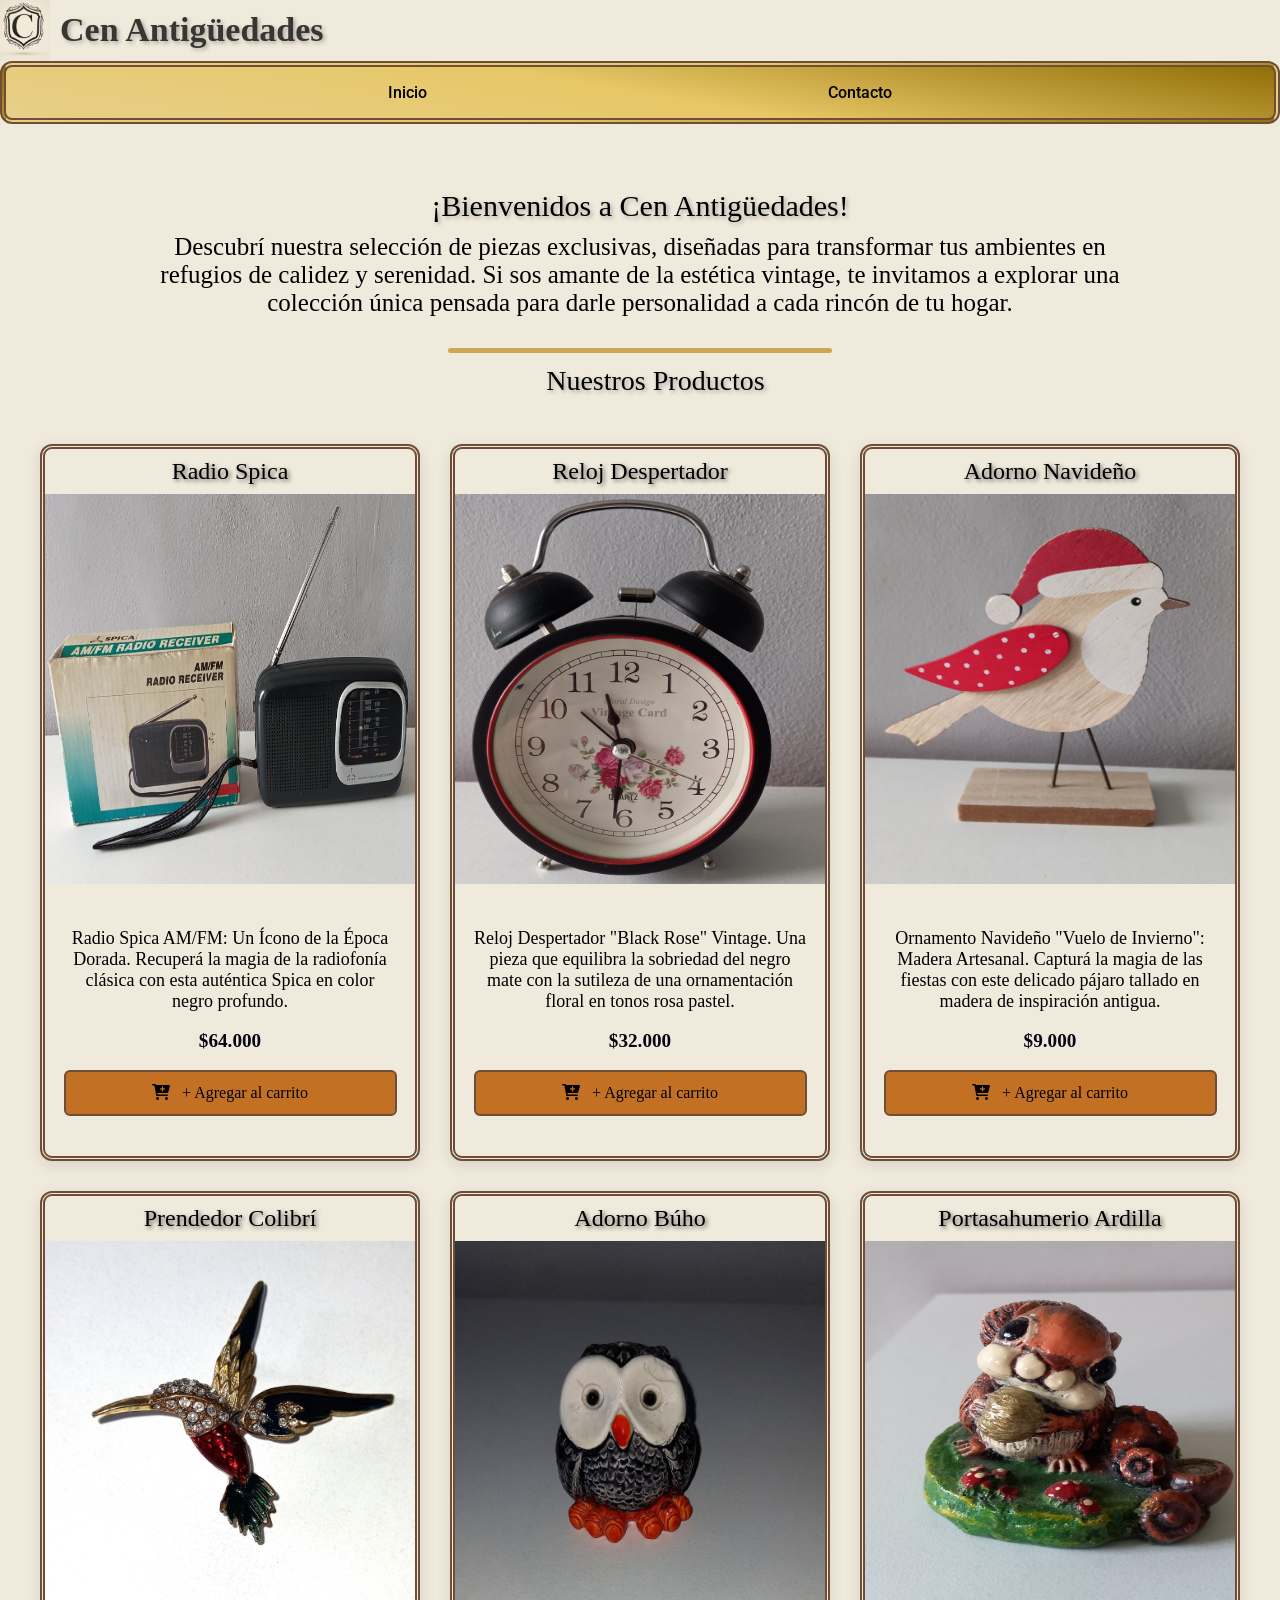
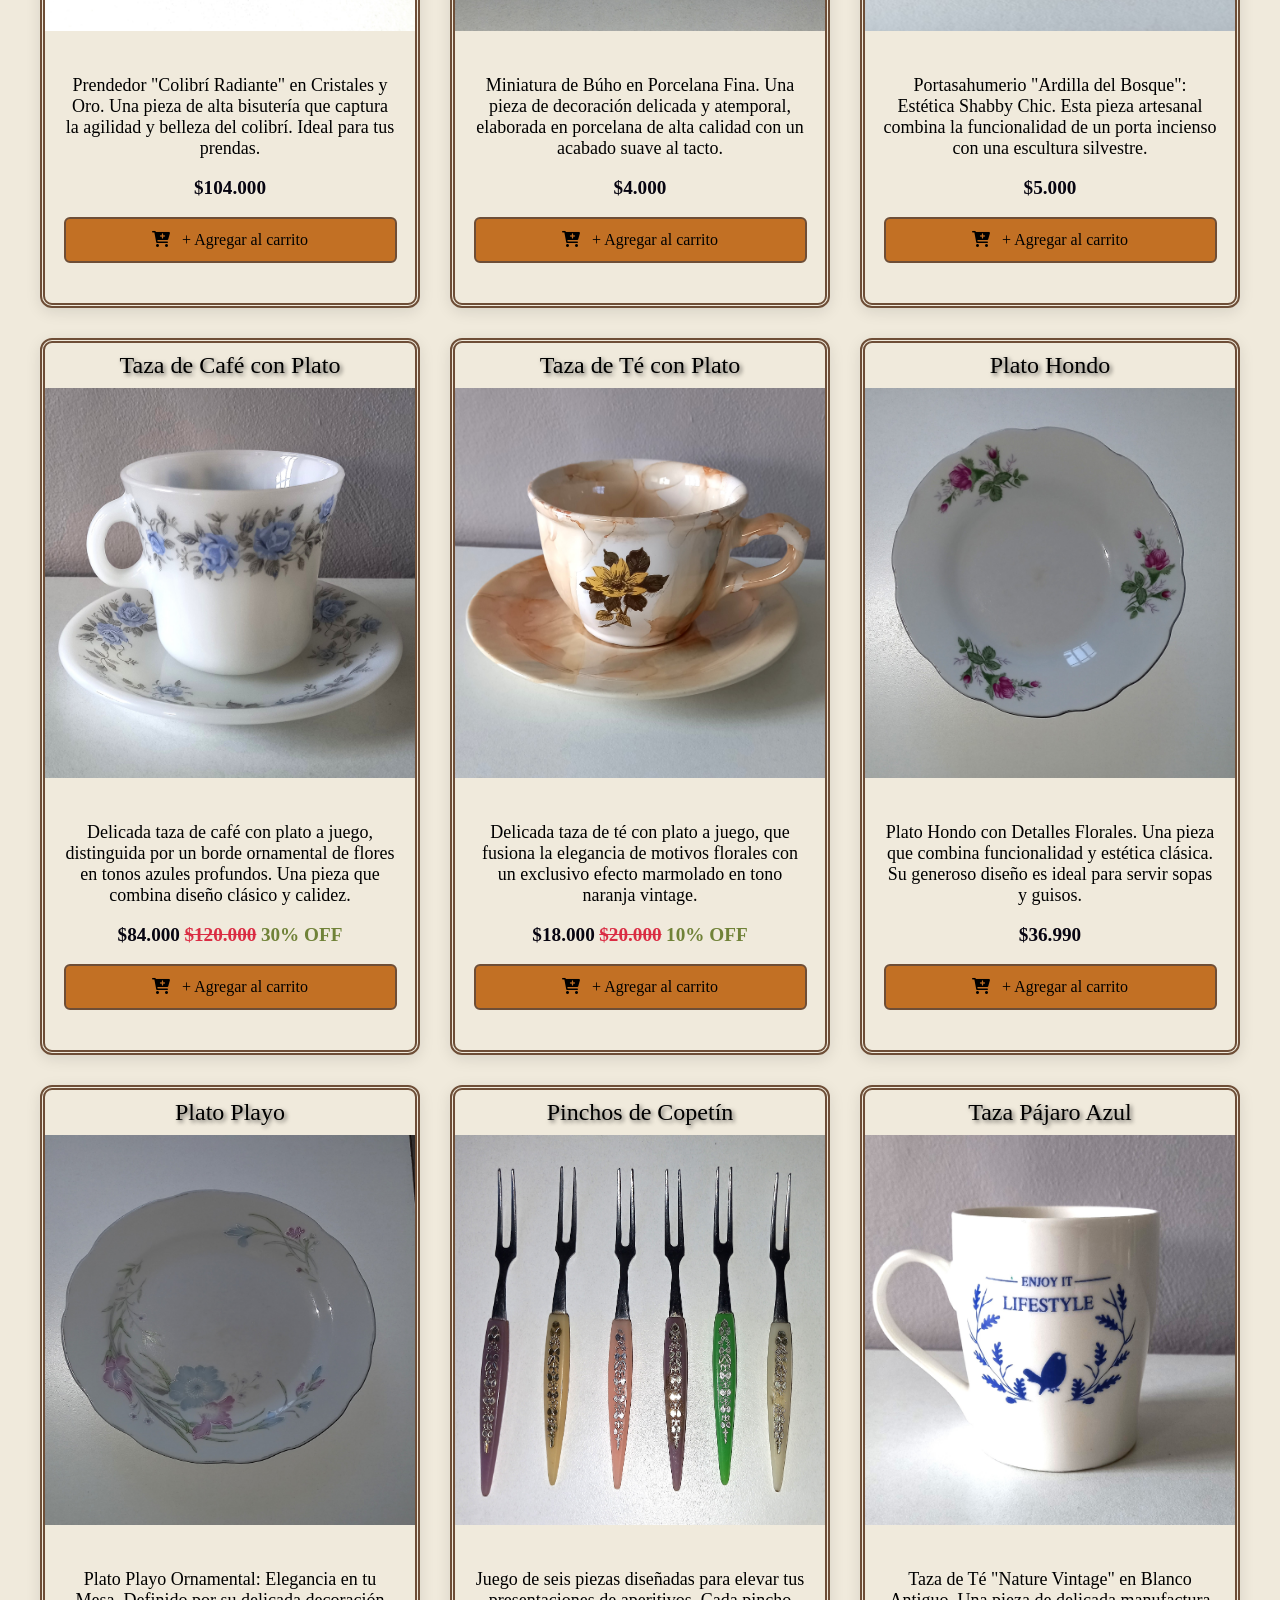
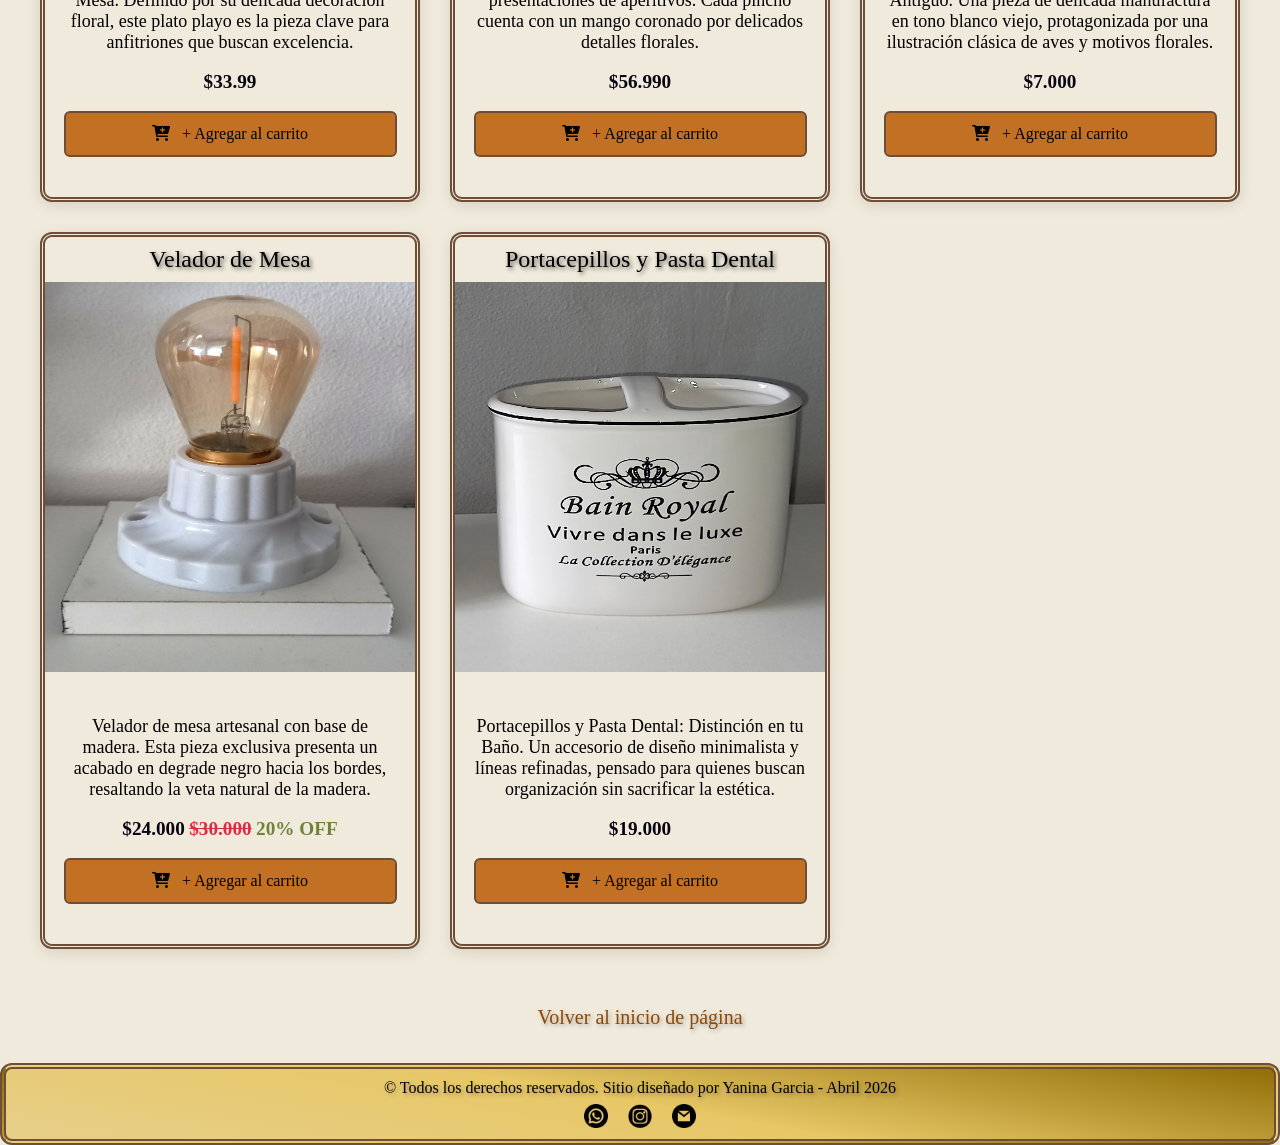
==== index.html @ ce50f2f6 "cambio en path de img de logo" ====
<!doctype html>
<html lang="en">
  <head>
    <meta charset="UTF-8" />
    <meta name="viewport" content="width=device-width, initial-scale=1.0" />
    <link rel="stylesheet" href="/css/styles.css" />
    <link rel="shortcut icon" href="/img/logo.jpg" type="image/x-icon" />
    <link
      href="https://fonts.googleapis.com/css2?family=Playfair+Display:wght@700&family=Roboto:wght@400;500&display=swap"
      rel="stylesheet"
    />
    <link
      rel="stylesheet"
      href="https://cdnjs.cloudflare.com/ajax/libs/font-awesome/6.0.0/css/all.min.css"
    />
    <title>Cen Antigüedades</title>
  </head>
  <body>
    <header>
      <div class="logo-titulo">
        <img src="img/logo.jpg" alt="logo" class="logo" /> 
       <!-- Animación
         <video autoplay loop muted width="70" height="70">
            <source src="/img/logo_animado.mp4" type="video/mp4" >
              Tu navegador no soporta la reproducción de video.
        </video> -->      
        <h1>Cen Antigüedades</h1>
      </div>
      <nav class="navbar">
        <ul class="nav-list">
          <li><a href="/index.html" id="inicio">Inicio</a></li>       
          <li><a href="/pages/contacto.html">Contacto</a></li>
          
        </ul>
      </nav>
    </header>

    <main>
      <section class="bienvenida">
        <p>
          <p class="bienvenida-titulo">¡Bienvenidos a Cen Antigüedades!</p>
          Descubrí nuestra selección de piezas exclusivas, diseñadas para
          transformar tus ambientes en refugios de calidez y serenidad. Si sos
          amante de la estética vintage, te invitamos a explorar una colección
          única pensada para darle personalidad a cada rincón de tu hogar.
        </p>
      </section>
      <hr class="mi-raya">
      <h2 class="productos-titulo">Nuestros Productos</h2>
      
       <section class="productos">
        <article class="producto-tarjeta">
          <h2>Radio Spica</h2>
          <img src="/img/radio.jpg" alt="imagen de radio" />
          <div class="producto-descripcion">
            Radio Spica AM/FM: Un Ícono de la Época Dorada. Recuperá la magia de
            la radiofonía clásica con esta auténtica Spica en color negro
            profundo.<br />
            <p class="precio">$64.000</p>
            <button class="boton">
              <i class="fas fa-cart-plus"></i> + Agregar al carrito
            </button>
          </div>
        </article>
        <article class="producto-tarjeta">
          <h2>Reloj Despertador</h2>
          <img src="/img/reloj.jpg" alt="imagen de reloj" />
          <div class="producto-descripcion">
            Reloj Despertador "Black Rose" Vintage. Una pieza que equilibra la
            sobriedad del negro mate con la sutileza de una ornamentación floral
            en tonos rosa pastel. <br />
            <p class="precio">$32.000</p>
            <button class="boton">
              <i class="fas fa-cart-plus"></i> + Agregar al carrito
            </button>
          </div>
        </article>
        <article class="producto-tarjeta">
          <h2>Adorno Navideño</h2>
          <img src="/img/pajaro_nav.jpg" alt="imagen de pajaro navidad" />
          <div class="producto-descripcion">
            Ornamento Navideño "Vuelo de Invierno": Madera Artesanal. Capturá la
            magia de las fiestas con este delicado pájaro tallado en madera de
            inspiración antigua. <br />
            <p class="precio">$9.000</p>
            <button class="boton">
              <i class="fas fa-cart-plus"></i> + Agregar al carrito
            </button>
          </div>
        </article>

        <article class="producto-tarjeta">
          <h2>Prendedor Colibrí</h2>
          <img src="/img/colibri.jpg" alt="imagen de colibri" />
          <div class="producto-descripcion">
            Prendedor "Colibrí Radiante" en Cristales y Oro. Una pieza de alta
            bisutería que captura la agilidad y belleza del colibrí. Ideal para
            tus prendas.
            <br />
            <p class="precio">$104.000</p>
            <button class="boton">
              <i class="fas fa-cart-plus"></i> + Agregar al carrito
            </button>
          </div>
        </article>

        <article class="producto-tarjeta">
          <h2>Adorno Búho</h2>
          <img src="/img/buho.jpg" alt="imagen de buho" />
          <div class="producto-descripcion">
            Miniatura de Búho en Porcelana Fina. Una pieza de decoración
            delicada y atemporal, elaborada en porcelana de alta calidad con un
            acabado suave al tacto. <br />
            <p class="precio">$4.000</p>
            <button class="boton">
              <i class="fas fa-cart-plus"></i> + Agregar al carrito
            </button>
          </div>
        </article>

        <article class="producto-tarjeta">
          <h2>Portasahumerio Ardilla</h2>
          <img src="/img/ardilla.jpg" alt="imagen de ardilla" />
          <div class="producto-descripcion">
            Portasahumerio "Ardilla del Bosque": Estética Shabby Chic. Esta
            pieza artesanal combina la funcionalidad de un porta incienso con
            una escultura silvestre. <br />
            <p class="precio">$5.000</p>
            <button class="boton">
              <i class="fas fa-cart-plus"></i> + Agregar al carrito
            </button>
          </div>
        </article>

        <article class="producto-tarjeta">
          <h2>Taza de Café con Plato</h2>
          <img
            src="/img/taza_flores_azul.jpg"
            alt="imagen de taza flores azules"
          />
          <div class="producto-descripcion">
            Delicada taza de café con plato a juego, distinguida por un borde
            ornamental de flores en tonos azules profundos. Una pieza que
            combina diseño clásico y calidez.<br />
            <p class="precio">$84.000</p>
            <p class="precio precio-anterior">$120.000</p>
            <p class="precio precio-final">30% OFF</p>
            <button class="boton">
              <i class="fas fa-cart-plus"></i> + Agregar al carrito
            </button>
          </div>
        </article>
        <article class="producto-tarjeta">
          <h2>Taza de Té con Plato</h2>
          <img src="/img/taza_naranja.jpg" alt="imagen de taza marmolada" />
          <div class="producto-descripcion">
            Delicada taza de té con plato a juego, que fusiona la elegancia de
            motivos florales con un exclusivo efecto marmolado en tono naranja
            vintage. <br />
            <p class="precio">$18.000</p>
            <p class="precio precio-anterior">$20.000</p>
            <p class="precio precio-final">10% OFF</p>

            <button class="boton">
              <i class="fas fa-cart-plus"></i> + Agregar al carrito
            </button>
          </div>
        </article>
        <article class="producto-tarjeta">
          <h2>Plato Hondo</h2>
          <img src="/img/platohondo.jpg" alt="imagen de plato hondo" />
          <div class="producto-descripcion">
            Plato Hondo con Detalles Florales. Una pieza que combina
            funcionalidad y estética clásica. Su generoso diseño es ideal para
            servir sopas y guisos.<br />
            <p class="precio">$36.990</p>

            <button class="boton">
              <i class="fas fa-cart-plus"></i> + Agregar al carrito
            </button>
          </div>
        </article>
        <article class="producto-tarjeta">
          <h2>Plato Playo</h2>
          <img src="/img/platoplayo.jpg" alt="imagen de plato playo" />
          <div class="producto-descripcion">
            Plato Playo Ornamental: Elegancia en tu Mesa. Definido por su
            delicada decoración floral, este plato playo es la pieza clave para
            anfitriones que buscan excelencia. <br />
            <p class="precio">$33.99</p>

            <button class="boton">
              <i class="fas fa-cart-plus"></i> + Agregar al carrito
            </button>
          </div>
        </article>
        <article class="producto-tarjeta">
          <h2>Pinchos de Copetín</h2>
          <img src="/img/pinches.jpg" alt="imagen de pinchos" />
          <div class="producto-descripcion">
            Juego de seis piezas diseñadas para elevar tus presentaciones de
            aperitivos. Cada pincho cuenta con un mango coronado por delicados
            detalles florales.<br />
            <p class="precio">$56.990</p>
            <button class="boton">
              <i class="fas fa-cart-plus"></i> + Agregar al carrito
            </button>
          </div>
        </article>
        <article class="producto-tarjeta">
          <h2>Taza Pájaro Azul</h2>
          <img
            src="/img/taza_pajaro_azul.jpg"
            alt="imagen de taza pajaro azul"
          />
          <div class="producto-descripcion">
            Taza de Té "Nature Vintage" en Blanco Antiguo. Una pieza de delicada
            manufactura en tono blanco viejo, protagonizada por una ilustración
            clásica de aves y motivos florales.<br />
            <p class="precio">$7.000</p>
            <button class="boton">
              <i class="fas fa-cart-plus"></i> + Agregar al carrito
            </button>
          </div>
        </article>
        <article class="producto-tarjeta">
          <h2>Velador de Mesa</h2>
          <img src="/img/velador.jpg" alt="imagen de velador" />
          <div class="producto-descripcion">
            Velador de mesa artesanal con base de madera. Esta pieza exclusiva
            presenta un acabado en degrade negro hacia los bordes, resaltando la
            veta natural de la madera. <br />
            <p class="precio">$24.000</p>
            <p class="precio precio-anterior">$30.000</p>
            <p class="precio precio-final">20% OFF</p>

            <button class="boton">
              <i class="fas fa-cart-plus"></i> + Agregar al carrito
            </button>
          </div>
        </article>
        <article class="producto-tarjeta">
          <h2>Portacepillos y Pasta Dental</h2>
          <img
            src="/img/porta_cepillo.jpg"
            alt="imagen de portacepillo"
            class="producto-img"
          />
          <div class="producto-descripcion">
            Portacepillos y Pasta Dental: Distinción en tu Baño. Un accesorio de
            diseño minimalista y líneas refinadas, pensado para quienes buscan
            organización sin sacrificar la estética.<br />
            <p class="precio">$19.000</p>
            <button class="boton">
              <i class="fas fa-cart-plus"></i> + Agregar al carrito
            </button>
          </div>
        </article>
      </section>
      <a href="#inicio" class="ver-todos"><br />Volver al inicio de página</a>             
    </main>

      <footer>
      <p> © Todos los derechos reservados. Sitio diseñado por Yanina Garcia - Abril 2026</p>
      <nav>
        <ul class="footer-list">
          <li>
            <a href="https://wa.me/5491165889626?text=Hola,%20quisiera%20mas%20informacion" target="_blank">
              <img src="/img/whatsapp.png" alt="Imagen WhatsApp" >
            </a>
          </li>        
          <li>
            <a href="https://www.instagram.com/cen_antiguedades" target="_blank">
              <img src="/img/instagram.png" alt="Imagen Instagram">
            </a>
          </li> 
            <li>
            <a href="/pages/contacto.html" target="_blank">
              <img src="/img/mail.png" alt="Imagen de contacto">
            </a>
          </li> 
        </ul>
      </nav>
    </footer>

  </body>
</html>
---- css/styles.css ----
* {
    margin: 0;
    padding: 0;
    box-sizing: border box;
    font-family: 'Times New Roman', Times, serif
}

footer {
    color: black;
    /*background-color: #c7989b;*/
    /*background: linear-gradient(10deg, #c7989b, #ca9093, #cf7c82);*/
    background: linear-gradient(10deg, #e7cf8a, #e7c766, #916e07);
    text-align: center;
    font-family: monospace;
    border: 6px double #6e4e37;
    text-shadow: 2px 2px 4px rgba(0, 0, 0, 0.3);
    border-radius: 12px;
    padding-top: 10px;
}

.footer-list {
    display: flex;
    /* Activamos Flexbox */
    justify-content: center;
    /* Distribución centrica */
    gap: 20px;
    /* Define espacio exacto entre los iconos del pie [3, 8] */
    list-style: none;
    padding: 7px;

}

.footer-list img {
    width: 1.5rem;
}

.footer-list a {
    color: black;
    text-decoration: none;
    font-family: monospace;
}

/* ------------------ Botones --------------------------------- */

.boton {
    background-color: #c27024;
    color: black;
    /* Añade espacio entre el texto y el borde del botón Vertical | Horizontal */
    padding: 12px 20px;
    border: 2px solid #6e4e37;
    border-radius: 6px;
    cursor: pointer;
    font-size: 1rem;
    transition: background 0.3s;
    width: 100%;
    position: relative;

}

.boton:hover {
    background-color: #c08a27;
}

.boton i {
    margin-right: 8px;
}


/* ------------------ Barra de navegacion --------------------------------- */

.navbar {
    background: linear-gradient(10deg, #e7cf8a, #e7c766, #916e07);
    padding: 1rem 0;
    border: 6px double #6e4e37;
    border-radius: 12px;
}

/*contenedor*/
.nav-list {
    display: flex;
    /* Activamos Flexbox */
    justify-content: space-evenly;
    /* Distribución equitativa */
    list-style: none;
    margin: 0;
    padding: 0;

}

/*items*/
.nav-list a {
    text-decoration: none;
    color: black;
    font-family: 'Roboto', sans-serif;
    filter: sepia(0.3);
    font-weight: 500;
    padding: 10px 20px;
    transition: color 0.3s;
}

.nav-list a:hover {
    color: #0b6cdb;
}

.logo-titulo {
    display: flex;
    align-items: center;
    gap: 10px;
    /* Espacio de separación entre el logo y el texto */
    text-decoration: none;
    font-size: 17px;
    color: #333;
    text-shadow: 2px 2px 4px rgba(0, 0, 0, 0.3);
    filter: sepia(0.3);
}

.logo {
    width: 50px;
    height: auto;
}

/* ------------------  Pagina Index --------------------------------- */


/* Titulo del parrafo de bienvenida*/
.bienvenida-titulo {
    text-align: center;
    font-size: 30px;
    text-shadow: 2px 2px 4px rgba(0, 0, 0, 0.3);
    padding-bottom: 10px;
    padding-top: 0%;
}

/* Parrafo de bienvenida*/
.bienvenida {
    width: 84%;
    max-width: 990px;
    margin: 30px auto;
    padding: 1px;
    /*padding-top: 1%;*/
    border-radius: 8px;
    text-align: center;
    font-size: 25px;
    font-weight: lighter;
    /*  border: 6px ridge #c99526;^*/

}

body {
    background-color: #f0eadc;
}

main {
    padding-bottom: 34px;
    padding-top: 34px;
    text-align: center;
}

.precio {
    display: inline-flex;
    padding: 18px 0px;
    align-items: center;
    font-size: 1.2rem;
    font-weight: bold;
    color: #070511;
}

.precio-anterior {
    text-decoration: line-through;
    color: #DA2C43;
    padding: 0px 0px;

}

.precio-final {
    color: #708238;
    padding: 0px 0px;
}

.ver-todos {
    color: #8f4704;
    font-size: 20px;
    text-decoration: none;
    font-family: 'Times New Roman', Times, serif;
    text-shadow: 2px 2px 4px rgba(0, 0, 0, 0.3);
}

.ver-todos:hover {
    color: #333;
}

/* ------------------ Pagina Productos --------------------------------- */


.mi-raya {
    border: 0;
    height: 5px;
    /* background-image: linear-gradient(to top, #978242, #f0d176, #916e07);*/
    background-color: #cf9b39;
    width: 30%;
    margin: auto;
    border-radius: 12px;
    filter: sepia(0.3);
}

h2 {
    text-shadow: 2px 2px 4px rgba(0, 0, 0, 0.6);
    font-weight: lighter;
    padding: 9px 9px;
    text-align: center;
}

.productos-titulo {
    text-align: center;
    font-size: 28px;
    color: black;
    text-shadow: 2px 2px 4px rgba(0, 0, 0, 0.3);
    font-weight: lighter;
    padding-bottom: 1%;
    padding-top: 1%;
    padding-left: 40px;
}

/*flexbox-contenedor*/
.productos {
    display: grid;
    grid-template-columns: repeat(auto-fit, minmax(280px, 1fr));
    gap: 30px;
    max-width: 1200px;
    margin: 0 auto;
    border-radius: 12px;
    padding-bottom: 34px;
    padding-top: 34px;

}

/*items*/
.producto-tarjeta {
    border-radius: 12px;
    overflow: hidden;
    box-shadow: 0 4px 15px rgba(0, 0, 0, 0.1);
    transition: transform 0.3s ease;
    border: 5px double #6e4e37;


}

.producto-descripcion {
    padding: 40px 5%;
    font-size: large;
    text-align: center;

}

.producto-tarjeta:hover {
    transform: translateY(-24px);
}

.producto-tarjeta img {
    width: 100%;
    height: 390px;
    background-size: cover;
    background-position: center;
    background-repeat: no-repeat;

}

/* ------------------ Pagina Contacto --------------------------------- */

.formulario {
    /* Ocupa casi todo el ancho */
    width: 90%;
    max-width: 900px;
    /* Se aplica al margen superior e inferior (arriba y abajo).
    auto: Se aplica al margen izquierdo y derecho en forma equitativa*/
    margin: 50px auto;
    padding: 20px;
    /* background-image: url(/img/papiro.jpg);*/
    background-image:
        linear-gradient(rgba(255, 255, 255, 0.5), rgba(255, 255, 255, 0.5)),
        url('/img/papiro.jpg');
    background-repeat: repeat;
    border-radius: 8px;
    border: 5px double #6e4e37;
    font-size: 18px;
    font-weight: bold;
    text-align: left;

}

input[type=text],
select,
textarea {
    width: 100%;
    padding: 12px;
    border: 1px solid #ccc;
    border-radius: 4px;
    box-sizing: border-box;
    margin-top: 6px;
    margin-bottom: 16px;
    resize: vertical;
    font-family: 'Roboto', sans-serif;
}

input[type=submit] {
    background-color: #d8ab18;
    padding: 12px 20px;
    border: none;
    border-radius: 4px;
    cursor: pointer;
    font-family: 'Roboto', sans-serif;
}

input[type=email] {
    width: 100%;
    padding: 12px;
    border: 1px solid #ccc;
    border-radius: 4px;
    box-sizing: border-box;
    margin-top: 6px;
    margin-bottom: 16px;
    resize: vertical;
    font-family: 'Roboto', sans-serif;
}


.enviar {
    width: 20%;
    border: 3px solid #6e4e37;
    text-align: center;
    font-weight: bold;
    display: block;
    /*alineado a la izquierda*/
    margin-right: auto;
}

.contacto {
    margin-top: 5px;
    /* Separa el título del borde superior */
    margin-bottom: 5px;
    /* Separa el título del texto de abajo */
    margin-left: 26px;
    font-family: 'Times New Roman', Times, serif;
    text-align: center;
}

/* ------------------ Media Queries --------------------------------- */
@media (max-width:600px) {

    header,
    footer {
        flex-direction: column;
    }
}
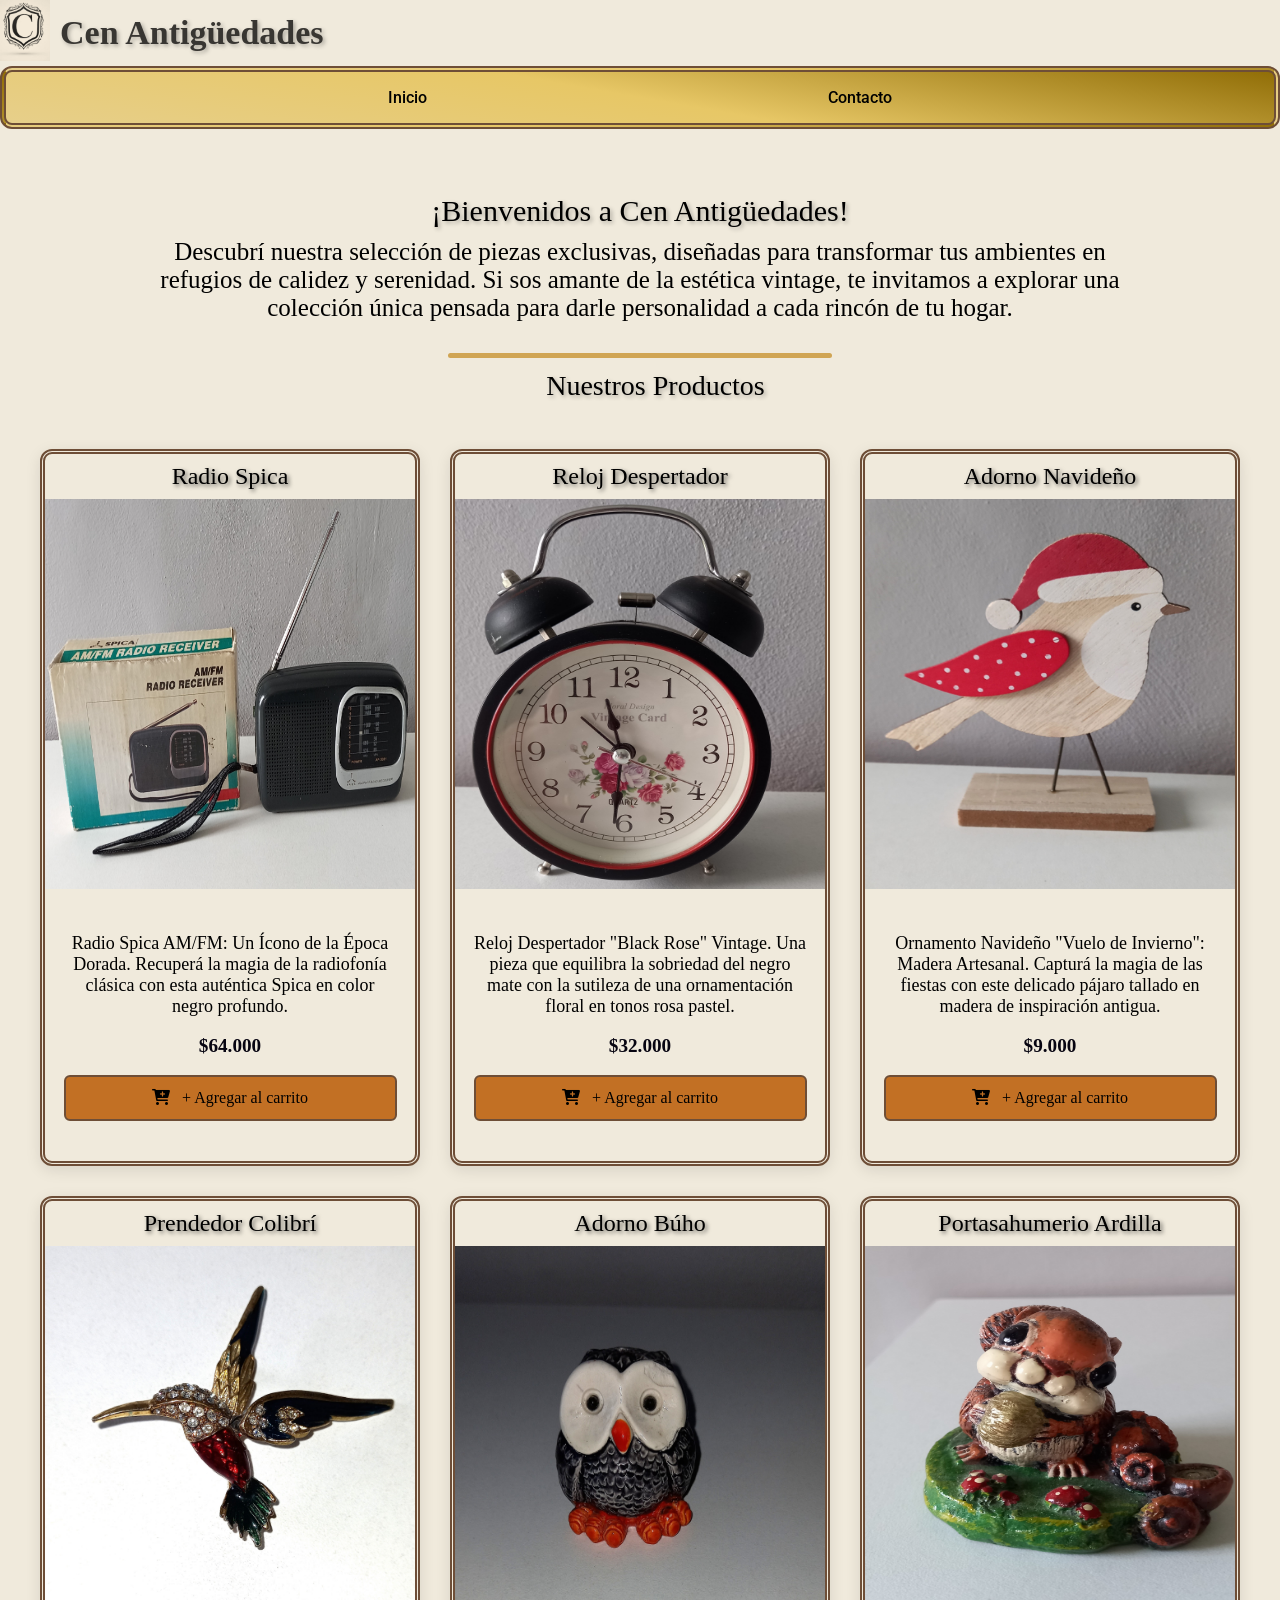
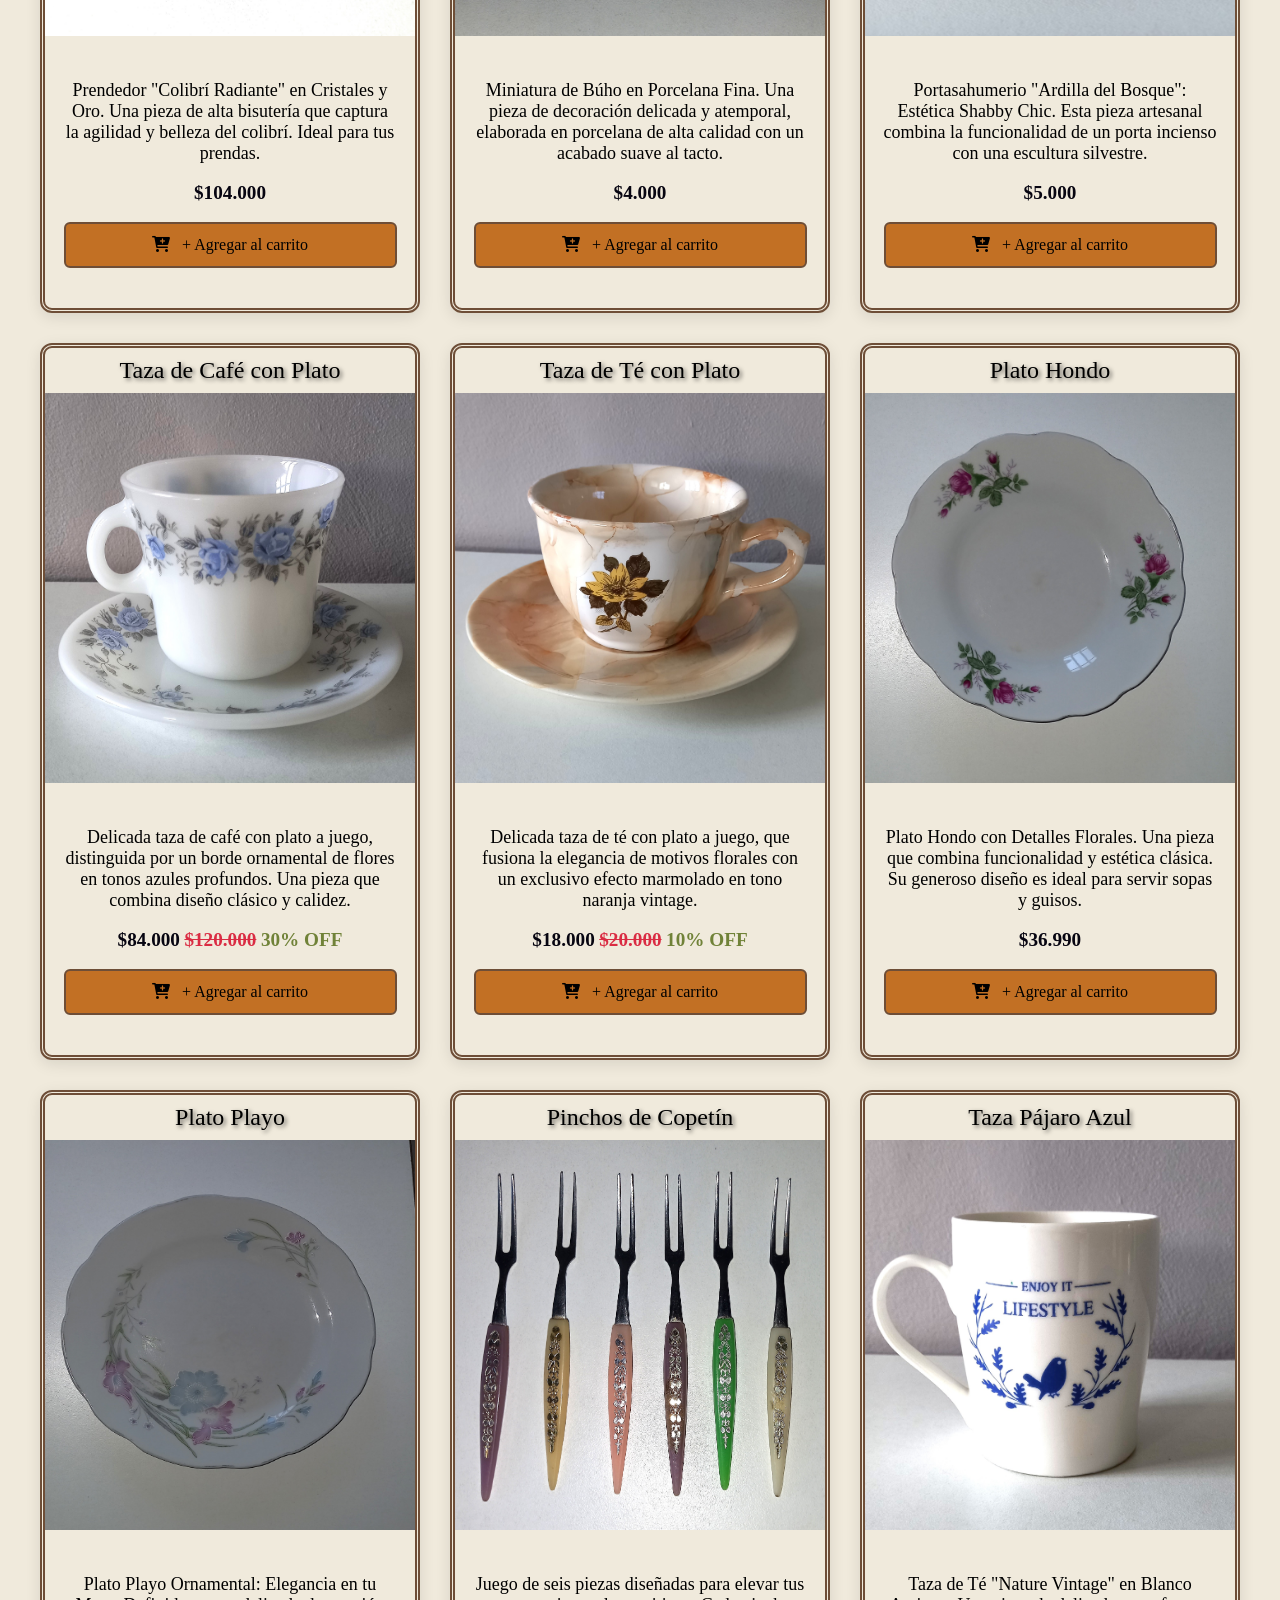
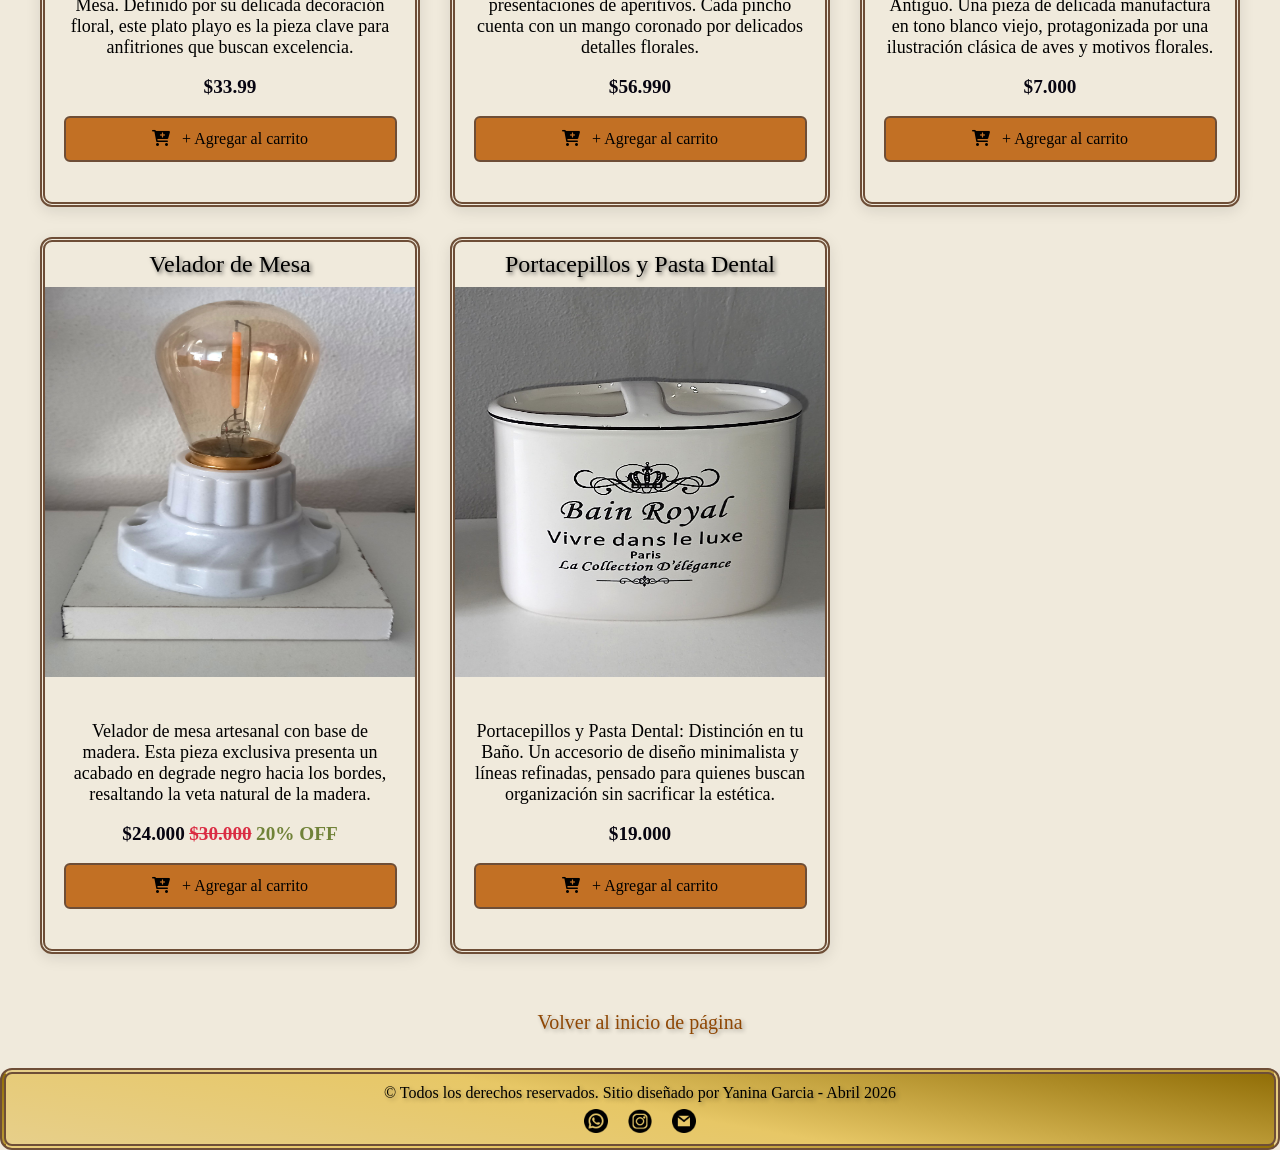
==== commit c5411fb3: "Se agrego el link al logo que nos lleva a index.html(sugerencia de Belen)" ====
--- a/index.html
+++ b/index.html
@@ -3,8 +3,8 @@
   <head>
     <meta charset="UTF-8" />
     <meta name="viewport" content="width=device-width, initial-scale=1.0" />
-    <link rel="stylesheet" href="/css/styles.css" />
-    <link rel="shortcut icon" href="/img/logo.jpg" type="image/x-icon" />
+    <link rel="stylesheet" href="css/styles.css" />
+    <link rel="shortcut icon" href="img/logo.jpg" type="image/x-icon" />
     <link
       href="https://fonts.googleapis.com/css2?family=Playfair+Display:wght@700&family=Roboto:wght@400;500&display=swap"
       rel="stylesheet"
@@ -18,18 +18,15 @@
   <body>
     <header>
       <div class="logo-titulo">
-        <img src="img/logo.jpg" alt="logo" class="logo" /> 
-       <!-- Animación
-         <video autoplay loop muted width="70" height="70">
-            <source src="/img/logo_animado.mp4" type="video/mp4" >
-              Tu navegador no soporta la reproducción de video.
-        </video> -->      
+         <a href="./index.html">
+          <img src="img/logo.jpg" alt="logo" class="logo" />
+        </a>               
         <h1>Cen Antigüedades</h1>
       </div>
       <nav class="navbar">
         <ul class="nav-list">
-          <li><a href="/index.html" id="inicio">Inicio</a></li>       
-          <li><a href="/pages/contacto.html">Contacto</a></li>
+          <li><a href="./index.html" id="inicio">Inicio</a></li>       
+          <li><a href="pages/contacto.html">Contacto</a></li>
           
         </ul>
       </nav>
@@ -51,7 +48,7 @@
        <section class="productos">
         <article class="producto-tarjeta">
           <h2>Radio Spica</h2>
-          <img src="/img/radio.jpg" alt="imagen de radio" />
+          <img src="img/radio.jpg" alt="imagen de radio" />
           <div class="producto-descripcion">
             Radio Spica AM/FM: Un Ícono de la Época Dorada. Recuperá la magia de
             la radiofonía clásica con esta auténtica Spica en color negro
@@ -64,7 +61,7 @@
         </article>
         <article class="producto-tarjeta">
           <h2>Reloj Despertador</h2>
-          <img src="/img/reloj.jpg" alt="imagen de reloj" />
+          <img src="img/reloj.jpg" alt="imagen de reloj" />
           <div class="producto-descripcion">
             Reloj Despertador "Black Rose" Vintage. Una pieza que equilibra la
             sobriedad del negro mate con la sutileza de una ornamentación floral
@@ -77,7 +74,7 @@
         </article>
         <article class="producto-tarjeta">
           <h2>Adorno Navideño</h2>
-          <img src="/img/pajaro_nav.jpg" alt="imagen de pajaro navidad" />
+          <img src="img/pajaro_nav.jpg" alt="imagen de pajaro navidad" />
           <div class="producto-descripcion">
             Ornamento Navideño "Vuelo de Invierno": Madera Artesanal. Capturá la
             magia de las fiestas con este delicado pájaro tallado en madera de
@@ -91,7 +88,7 @@
 
         <article class="producto-tarjeta">
           <h2>Prendedor Colibrí</h2>
-          <img src="/img/colibri.jpg" alt="imagen de colibri" />
+          <img src="img/colibri.jpg" alt="imagen de colibri" />
           <div class="producto-descripcion">
             Prendedor "Colibrí Radiante" en Cristales y Oro. Una pieza de alta
             bisutería que captura la agilidad y belleza del colibrí. Ideal para
@@ -106,7 +103,7 @@
 
         <article class="producto-tarjeta">
           <h2>Adorno Búho</h2>
-          <img src="/img/buho.jpg" alt="imagen de buho" />
+          <img src="img/buho.jpg" alt="imagen de buho" />
           <div class="producto-descripcion">
             Miniatura de Búho en Porcelana Fina. Una pieza de decoración
             delicada y atemporal, elaborada en porcelana de alta calidad con un
@@ -120,7 +117,7 @@
 
         <article class="producto-tarjeta">
           <h2>Portasahumerio Ardilla</h2>
-          <img src="/img/ardilla.jpg" alt="imagen de ardilla" />
+          <img src="img/ardilla.jpg" alt="imagen de ardilla" />
           <div class="producto-descripcion">
             Portasahumerio "Ardilla del Bosque": Estética Shabby Chic. Esta
             pieza artesanal combina la funcionalidad de un porta incienso con
@@ -135,7 +132,7 @@
         <article class="producto-tarjeta">
           <h2>Taza de Café con Plato</h2>
           <img
-            src="/img/taza_flores_azul.jpg"
+            src="img/taza_flores_azul.jpg"
             alt="imagen de taza flores azules"
           />
           <div class="producto-descripcion">
@@ -152,7 +149,7 @@
         </article>
         <article class="producto-tarjeta">
           <h2>Taza de Té con Plato</h2>
-          <img src="/img/taza_naranja.jpg" alt="imagen de taza marmolada" />
+          <img src="img/taza_naranja.jpg" alt="imagen de taza marmolada" />
           <div class="producto-descripcion">
             Delicada taza de té con plato a juego, que fusiona la elegancia de
             motivos florales con un exclusivo efecto marmolado en tono naranja
@@ -168,7 +165,7 @@
         </article>
         <article class="producto-tarjeta">
           <h2>Plato Hondo</h2>
-          <img src="/img/platohondo.jpg" alt="imagen de plato hondo" />
+          <img src="img/platohondo.jpg" alt="imagen de plato hondo" />
           <div class="producto-descripcion">
             Plato Hondo con Detalles Florales. Una pieza que combina
             funcionalidad y estética clásica. Su generoso diseño es ideal para
@@ -182,7 +179,7 @@
         </article>
         <article class="producto-tarjeta">
           <h2>Plato Playo</h2>
-          <img src="/img/platoplayo.jpg" alt="imagen de plato playo" />
+          <img src="img/platoplayo.jpg" alt="imagen de plato playo" />
           <div class="producto-descripcion">
             Plato Playo Ornamental: Elegancia en tu Mesa. Definido por su
             delicada decoración floral, este plato playo es la pieza clave para
@@ -196,7 +193,7 @@
         </article>
         <article class="producto-tarjeta">
           <h2>Pinchos de Copetín</h2>
-          <img src="/img/pinches.jpg" alt="imagen de pinchos" />
+          <img src="img/pinches.jpg" alt="imagen de pinchos" />
           <div class="producto-descripcion">
             Juego de seis piezas diseñadas para elevar tus presentaciones de
             aperitivos. Cada pincho cuenta con un mango coronado por delicados
@@ -210,7 +207,7 @@
         <article class="producto-tarjeta">
           <h2>Taza Pájaro Azul</h2>
           <img
-            src="/img/taza_pajaro_azul.jpg"
+            src="img/taza_pajaro_azul.jpg"
             alt="imagen de taza pajaro azul"
           />
           <div class="producto-descripcion">
@@ -225,7 +222,7 @@
         </article>
         <article class="producto-tarjeta">
           <h2>Velador de Mesa</h2>
-          <img src="/img/velador.jpg" alt="imagen de velador" />
+          <img src="img/velador.jpg" alt="imagen de velador" />
           <div class="producto-descripcion">
             Velador de mesa artesanal con base de madera. Esta pieza exclusiva
             presenta un acabado en degrade negro hacia los bordes, resaltando la
@@ -242,7 +239,7 @@
         <article class="producto-tarjeta">
           <h2>Portacepillos y Pasta Dental</h2>
           <img
-            src="/img/porta_cepillo.jpg"
+            src="img/porta_cepillo.jpg"
             alt="imagen de portacepillo"
             class="producto-img"
           />
@@ -266,17 +263,17 @@
         <ul class="footer-list">
           <li>
             <a href="https://wa.me/5491165889626?text=Hola,%20quisiera%20mas%20informacion" target="_blank">
-              <img src="/img/whatsapp.png" alt="Imagen WhatsApp" >
+              <img src="img/whatsapp.png" alt="Imagen WhatsApp" >
             </a>
           </li>        
           <li>
             <a href="https://www.instagram.com/cen_antiguedades" target="_blank">
-              <img src="/img/instagram.png" alt="Imagen Instagram">
+              <img src="img/instagram.png" alt="Imagen Instagram">
             </a>
           </li> 
             <li>
-            <a href="/pages/contacto.html" target="_blank">
-              <img src="/img/mail.png" alt="Imagen de contacto">
+            <a href="pages/contacto.html" target="_blank">
+              <img src="img/mail.png" alt="Imagen de contacto">
             </a>
           </li> 
         </ul>
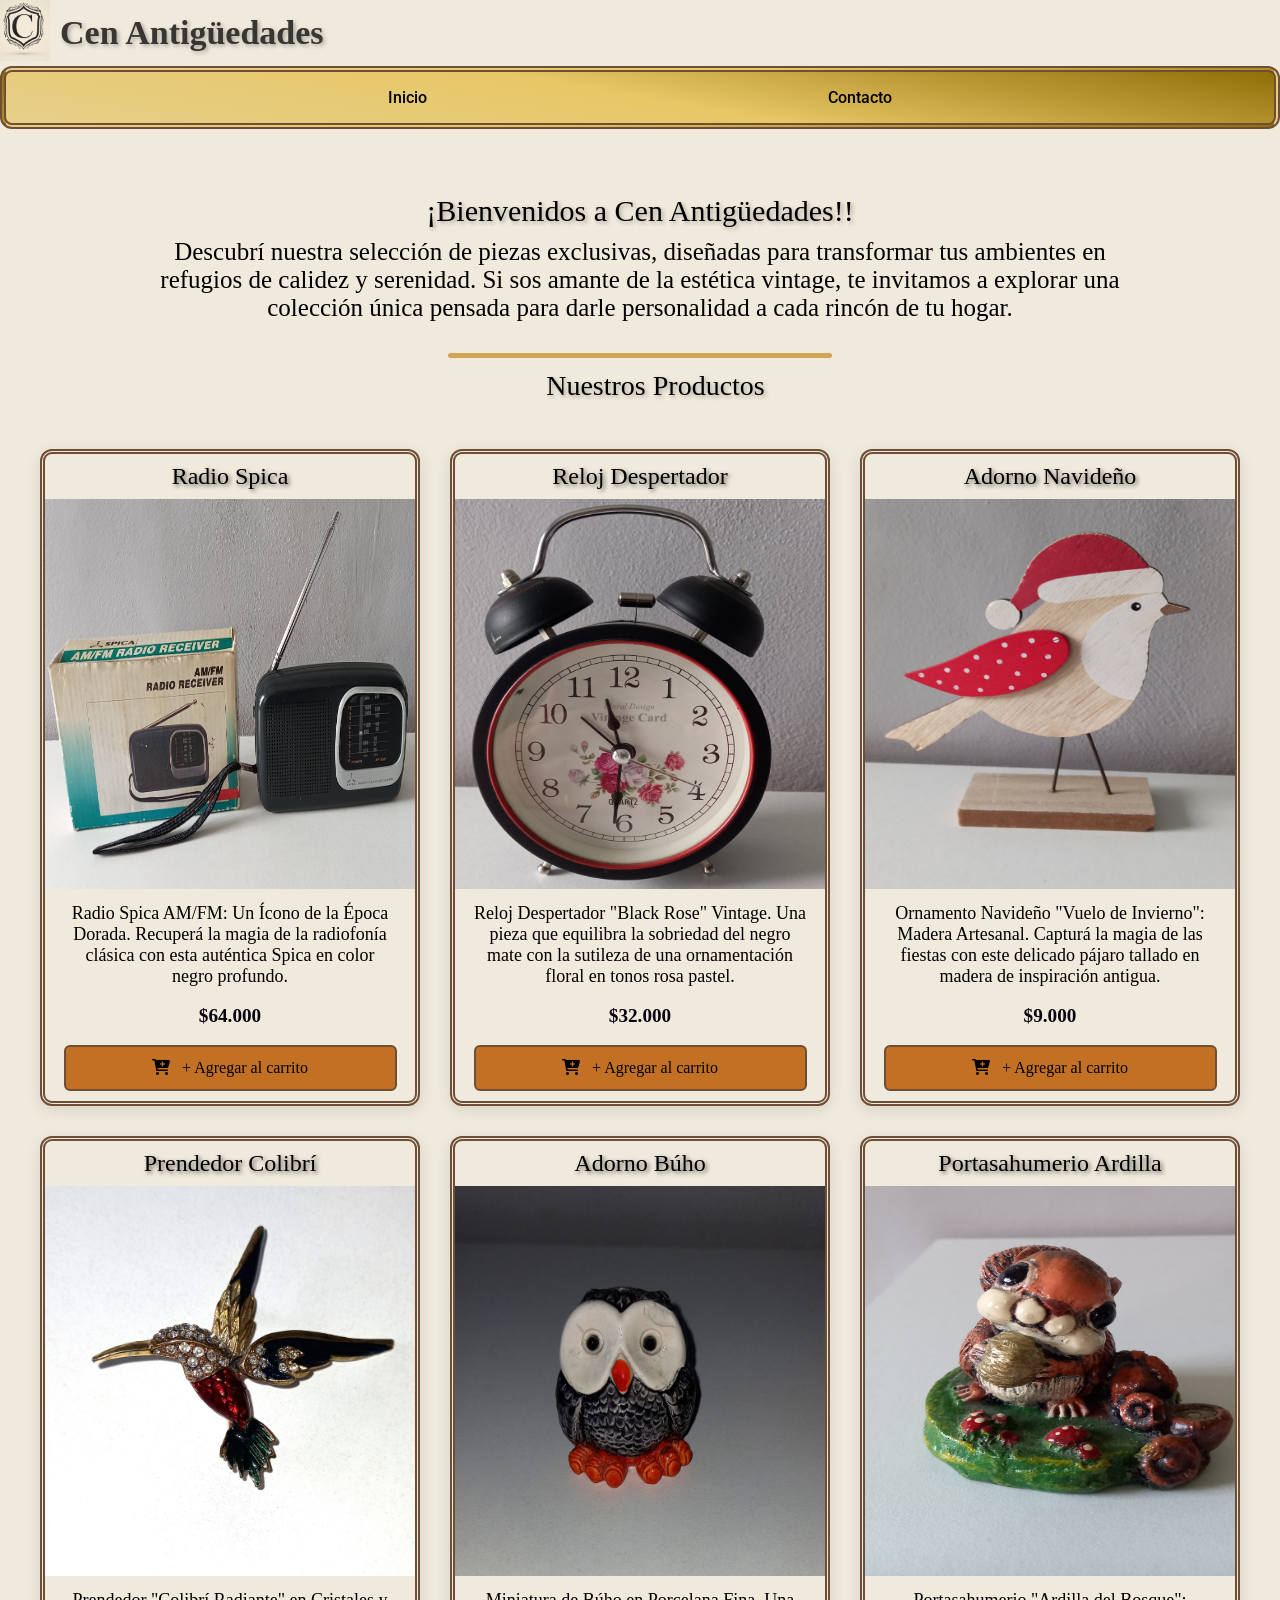
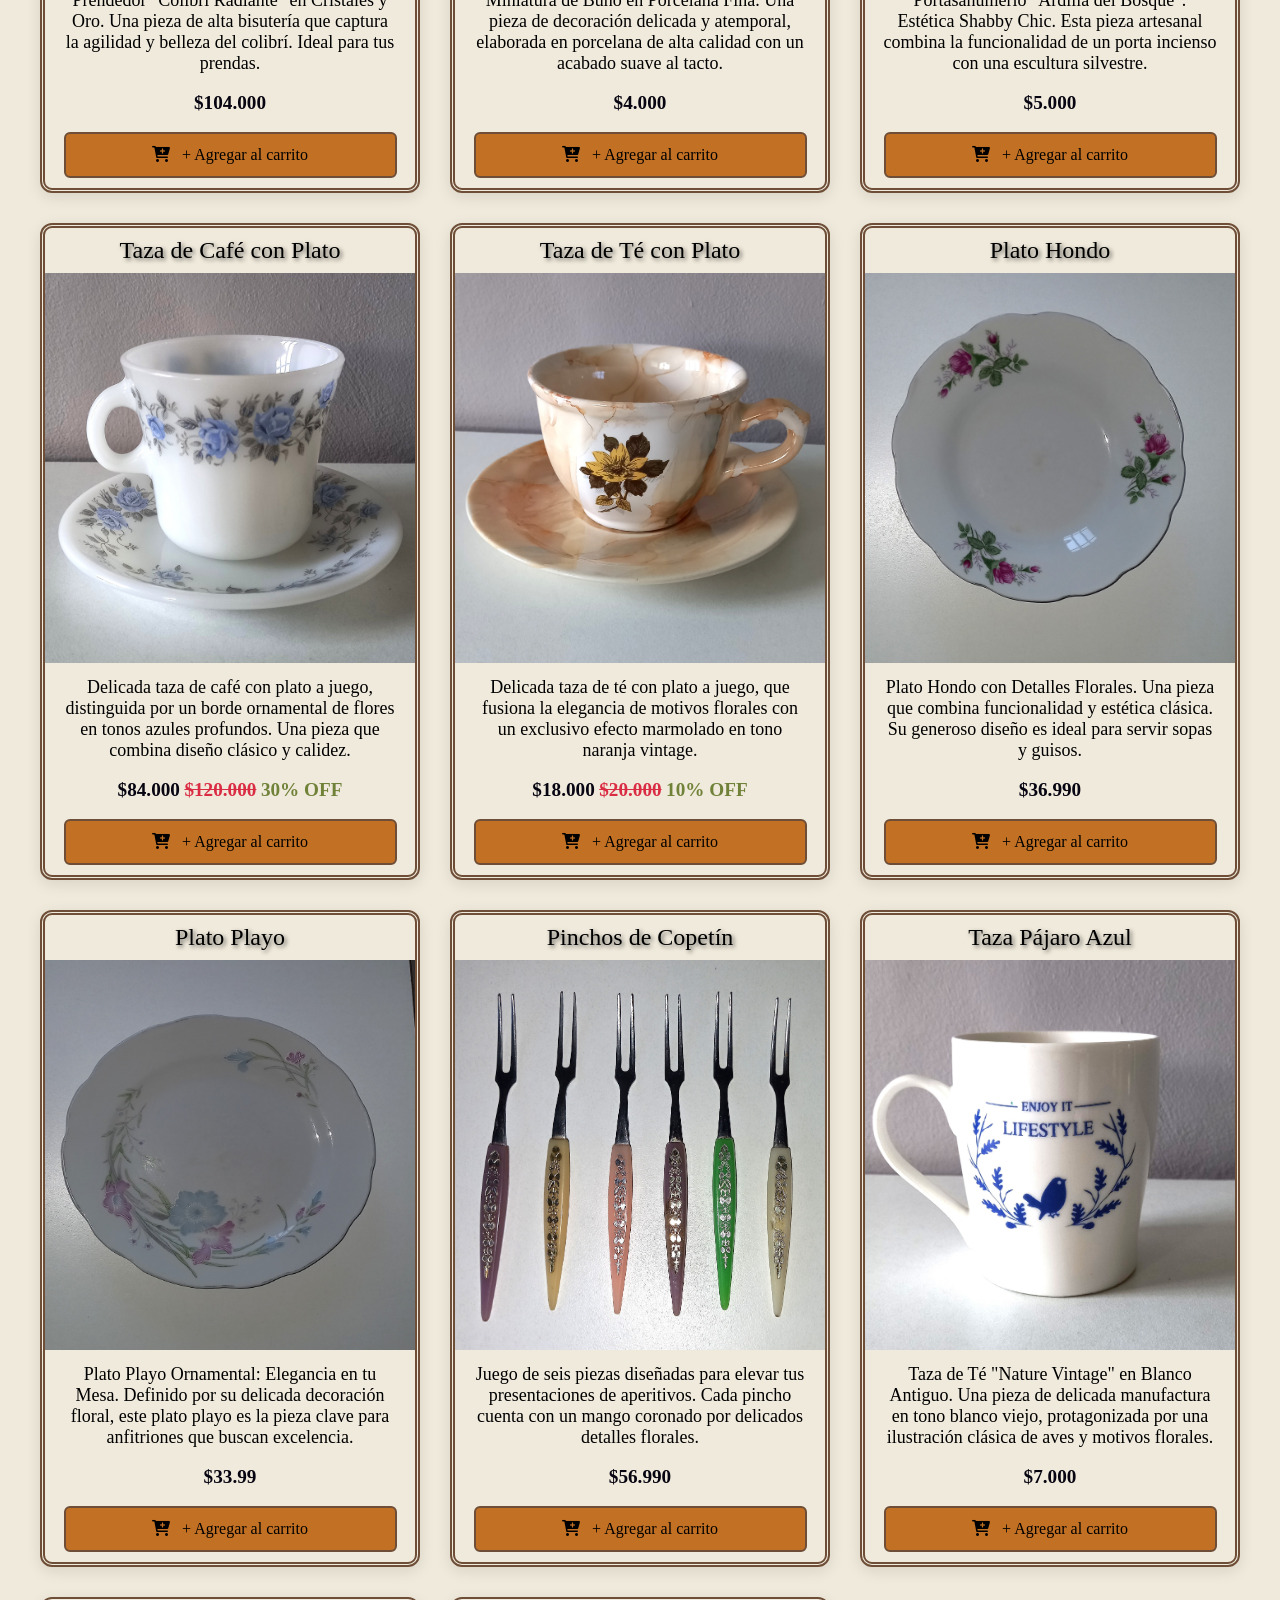
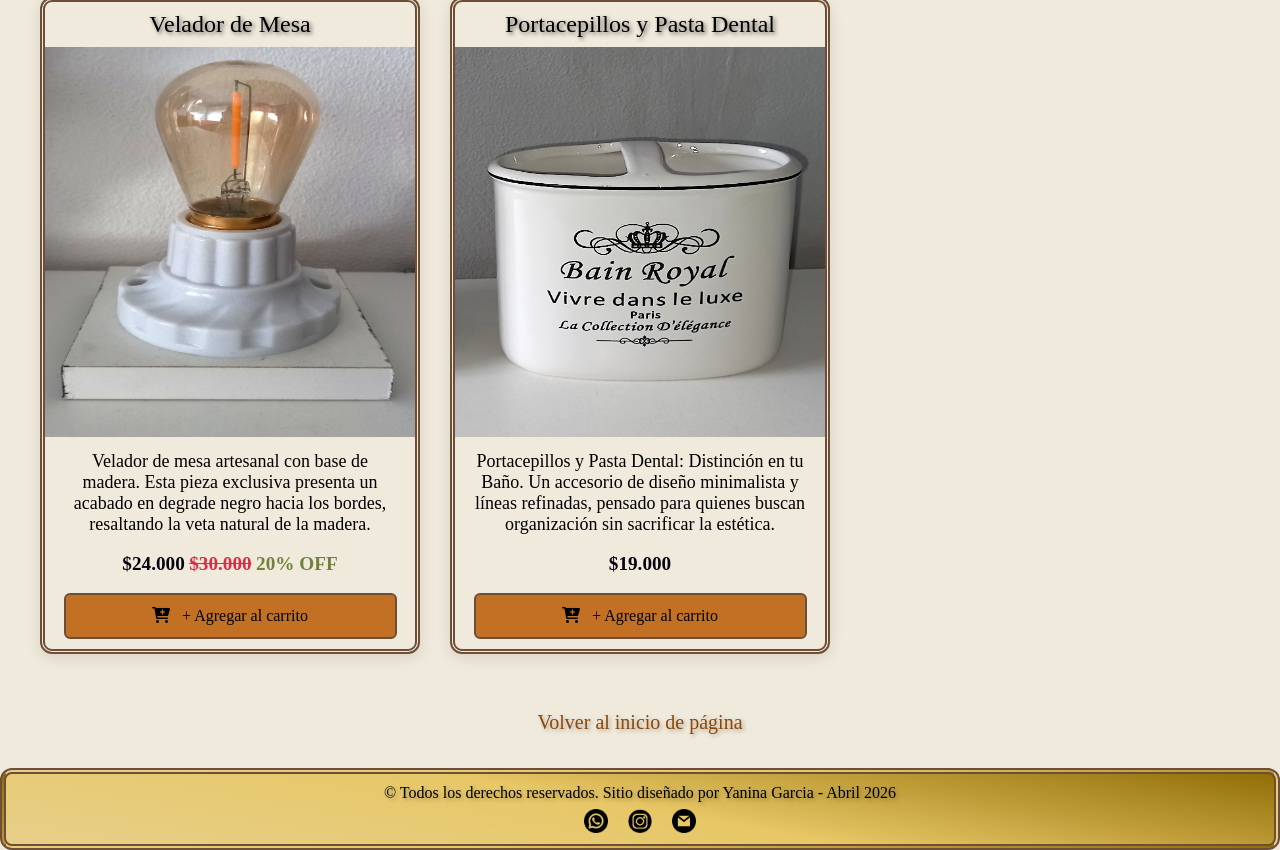
==== commit b7f2a7eb: "prueba" ====
--- a/index.html
+++ b/index.html
@@ -35,7 +35,7 @@
     <main>
       <section class="bienvenida">
         <p>
-          <p class="bienvenida-titulo">¡Bienvenidos a Cen Antigüedades!</p>
+          <p class="bienvenida-titulo">¡Bienvenidos a Cen Antigüedades!!</p>
           Descubrí nuestra selección de piezas exclusivas, diseñadas para
           transformar tus ambientes en refugios de calidez y serenidad. Si sos
           amante de la estética vintage, te invitamos a explorar una colección
--- a/css/styles.css
+++ b/css/styles.css
@@ -7,8 +7,6 @@
 
 footer {
     color: black;
-    /*background-color: #c7989b;*/
-    /*background: linear-gradient(10deg, #c7989b, #ca9093, #cf7c82);*/
     background: linear-gradient(10deg, #e7cf8a, #e7c766, #916e07);
     text-align: center;
     font-family: monospace;
@@ -191,11 +189,9 @@
 
 /* ------------------ Pagina Productos --------------------------------- */
 
-
 .mi-raya {
     border: 0;
     height: 5px;
-    /* background-image: linear-gradient(to top, #978242, #f0d176, #916e07);*/
     background-color: #cf9b39;
     width: 30%;
     margin: auto;
@@ -246,7 +242,7 @@
 }
 
 .producto-descripcion {
-    padding: 40px 5%;
+    padding: 10px 5%;
     font-size: large;
     text-align: center;
 
@@ -273,12 +269,11 @@
     max-width: 900px;
     /* Se aplica al margen superior e inferior (arriba y abajo).
     auto: Se aplica al margen izquierdo y derecho en forma equitativa*/
-    margin: 50px auto;
+    margin: 20px auto;
     padding: 20px;
-    /* background-image: url(/img/papiro.jpg);*/
     background-image:
         linear-gradient(rgba(255, 255, 255, 0.5), rgba(255, 255, 255, 0.5)),
-        url('/img/papiro.jpg');
+        url('../img/papiro.jpg');
     background-repeat: repeat;
     border-radius: 8px;
     border: 5px double #6e4e37;
@@ -335,9 +330,9 @@
 }
 
 .contacto {
-    margin-top: 5px;
-    /* Separa el título del borde superior */
-    margin-bottom: 5px;
+
+    /* Separa el título del borde superior margin-top: 1px;  margin-bottom: 0.5px;*/
+
     /* Separa el título del texto de abajo */
     margin-left: 26px;
     font-family: 'Times New Roman', Times, serif;
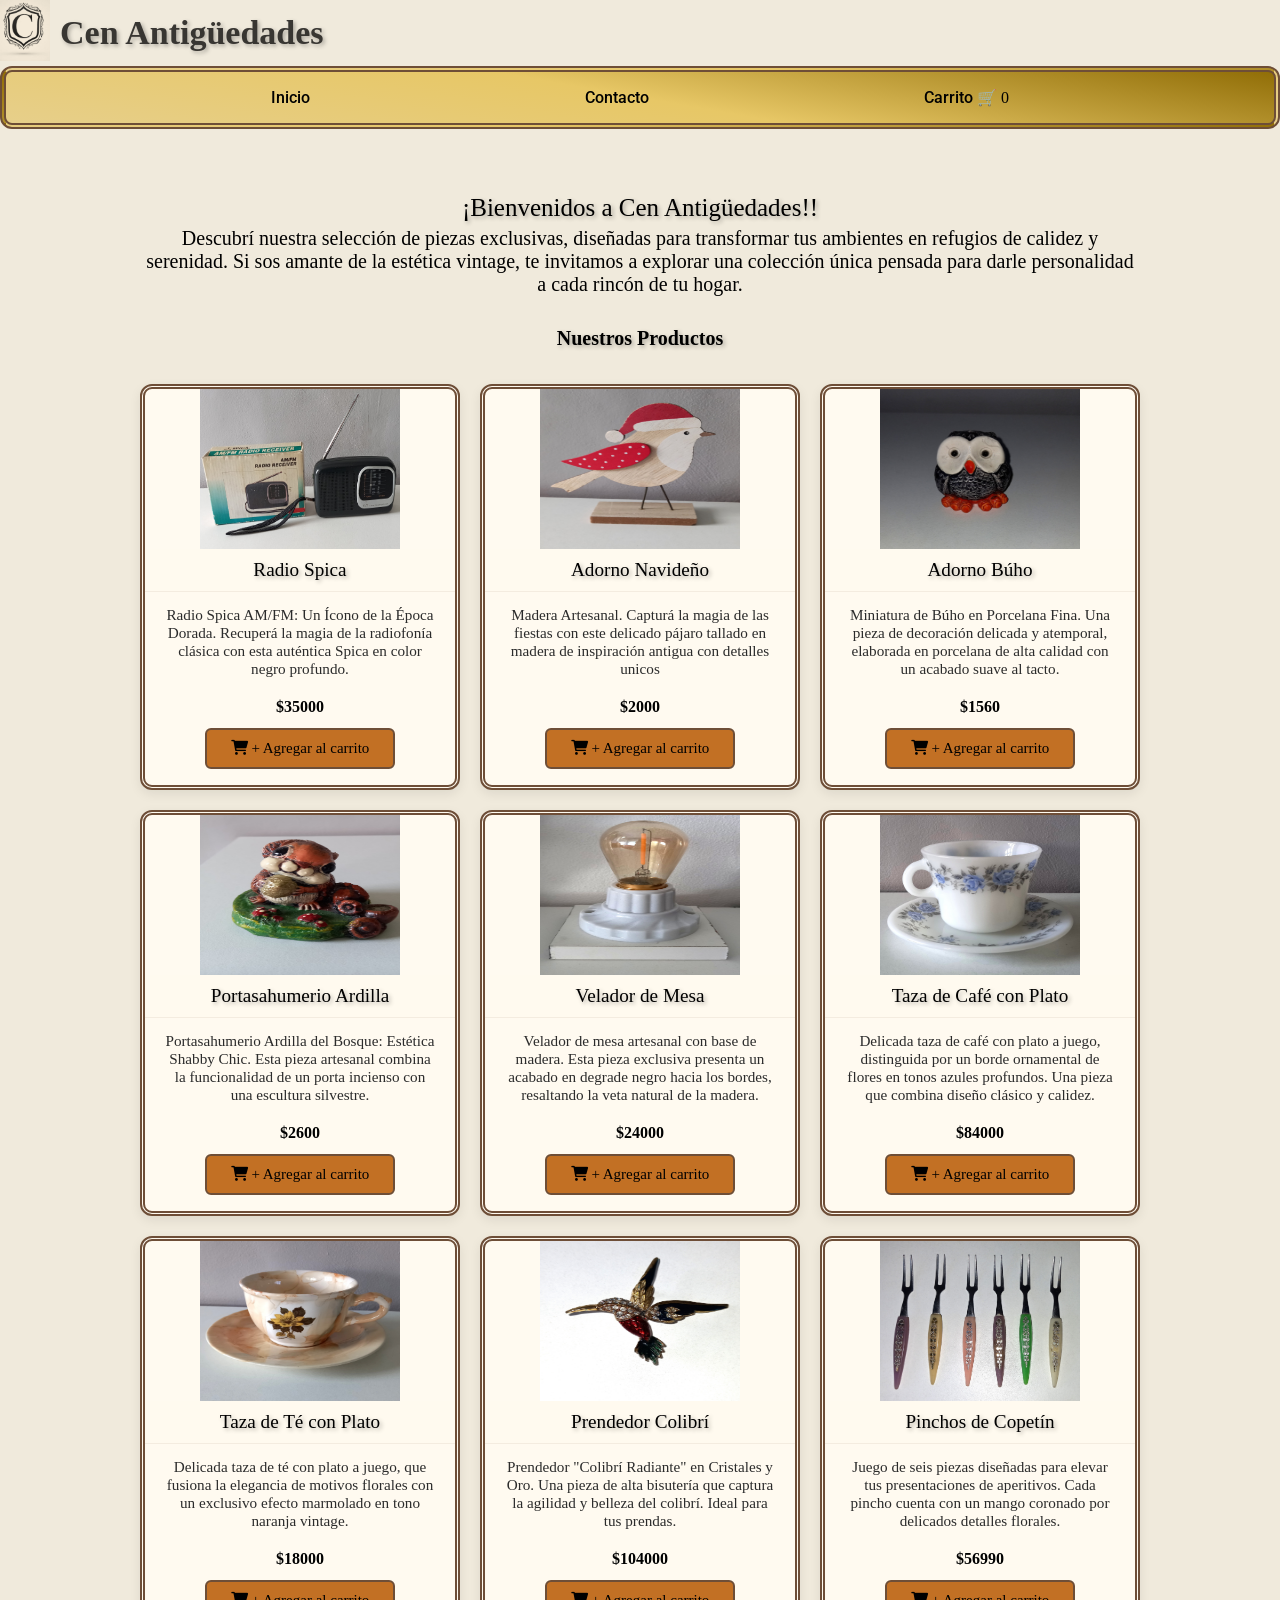
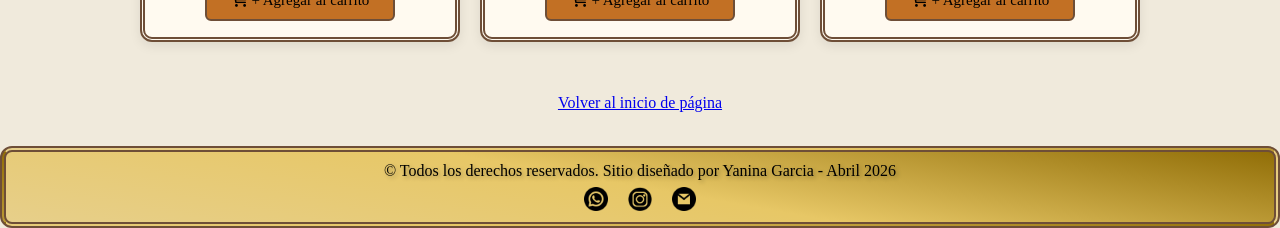
==== commit 8b7c8dc4: "Entrega final, con renderizado al carrito de compras, almacenamiento en localStorage y funcionalidad" ====
--- a/index.html
+++ b/index.html
@@ -27,12 +27,13 @@
         <ul class="nav-list">
           <li><a href="./index.html" id="inicio">Inicio</a></li>       
           <li><a href="pages/contacto.html">Contacto</a></li>
+          <li><a href="pages/carrito.html">Carrito 🛒 <span id="contador-carrito">0</span></a></li>
           
         </ul>
       </nav>
     </header>
 
-    <main>
+    <main id="main-productos">
       <section class="bienvenida">
         <p>
           <p class="bienvenida-titulo">¡Bienvenidos a Cen Antigüedades!!</p>
@@ -42,217 +43,13 @@
           única pensada para darle personalidad a cada rincón de tu hogar.
         </p>
       </section>
-      <hr class="mi-raya">
+     
+        <section>
       <h2 class="productos-titulo">Nuestros Productos</h2>
-      
-       <section class="productos">
-        <article class="producto-tarjeta">
-          <h2>Radio Spica</h2>
-          <img src="img/radio.jpg" alt="imagen de radio" />
-          <div class="producto-descripcion">
-            Radio Spica AM/FM: Un Ícono de la Época Dorada. Recuperá la magia de
-            la radiofonía clásica con esta auténtica Spica en color negro
-            profundo.<br />
-            <p class="precio">$64.000</p>
-            <button class="boton">
-              <i class="fas fa-cart-plus"></i> + Agregar al carrito
-            </button>
-          </div>
-        </article>
-        <article class="producto-tarjeta">
-          <h2>Reloj Despertador</h2>
-          <img src="img/reloj.jpg" alt="imagen de reloj" />
-          <div class="producto-descripcion">
-            Reloj Despertador "Black Rose" Vintage. Una pieza que equilibra la
-            sobriedad del negro mate con la sutileza de una ornamentación floral
-            en tonos rosa pastel. <br />
-            <p class="precio">$32.000</p>
-            <button class="boton">
-              <i class="fas fa-cart-plus"></i> + Agregar al carrito
-            </button>
-          </div>
-        </article>
-        <article class="producto-tarjeta">
-          <h2>Adorno Navideño</h2>
-          <img src="img/pajaro_nav.jpg" alt="imagen de pajaro navidad" />
-          <div class="producto-descripcion">
-            Ornamento Navideño "Vuelo de Invierno": Madera Artesanal. Capturá la
-            magia de las fiestas con este delicado pájaro tallado en madera de
-            inspiración antigua. <br />
-            <p class="precio">$9.000</p>
-            <button class="boton">
-              <i class="fas fa-cart-plus"></i> + Agregar al carrito
-            </button>
-          </div>
-        </article>
-
-        <article class="producto-tarjeta">
-          <h2>Prendedor Colibrí</h2>
-          <img src="img/colibri.jpg" alt="imagen de colibri" />
-          <div class="producto-descripcion">
-            Prendedor "Colibrí Radiante" en Cristales y Oro. Una pieza de alta
-            bisutería que captura la agilidad y belleza del colibrí. Ideal para
-            tus prendas.
-            <br />
-            <p class="precio">$104.000</p>
-            <button class="boton">
-              <i class="fas fa-cart-plus"></i> + Agregar al carrito
-            </button>
-          </div>
-        </article>
-
-        <article class="producto-tarjeta">
-          <h2>Adorno Búho</h2>
-          <img src="img/buho.jpg" alt="imagen de buho" />
-          <div class="producto-descripcion">
-            Miniatura de Búho en Porcelana Fina. Una pieza de decoración
-            delicada y atemporal, elaborada en porcelana de alta calidad con un
-            acabado suave al tacto. <br />
-            <p class="precio">$4.000</p>
-            <button class="boton">
-              <i class="fas fa-cart-plus"></i> + Agregar al carrito
-            </button>
-          </div>
-        </article>
-
-        <article class="producto-tarjeta">
-          <h2>Portasahumerio Ardilla</h2>
-          <img src="img/ardilla.jpg" alt="imagen de ardilla" />
-          <div class="producto-descripcion">
-            Portasahumerio "Ardilla del Bosque": Estética Shabby Chic. Esta
-            pieza artesanal combina la funcionalidad de un porta incienso con
-            una escultura silvestre. <br />
-            <p class="precio">$5.000</p>
-            <button class="boton">
-              <i class="fas fa-cart-plus"></i> + Agregar al carrito
-            </button>
-          </div>
-        </article>
-
-        <article class="producto-tarjeta">
-          <h2>Taza de Café con Plato</h2>
-          <img
-            src="img/taza_flores_azul.jpg"
-            alt="imagen de taza flores azules"
-          />
-          <div class="producto-descripcion">
-            Delicada taza de café con plato a juego, distinguida por un borde
-            ornamental de flores en tonos azules profundos. Una pieza que
-            combina diseño clásico y calidez.<br />
-            <p class="precio">$84.000</p>
-            <p class="precio precio-anterior">$120.000</p>
-            <p class="precio precio-final">30% OFF</p>
-            <button class="boton">
-              <i class="fas fa-cart-plus"></i> + Agregar al carrito
-            </button>
-          </div>
-        </article>
-        <article class="producto-tarjeta">
-          <h2>Taza de Té con Plato</h2>
-          <img src="img/taza_naranja.jpg" alt="imagen de taza marmolada" />
-          <div class="producto-descripcion">
-            Delicada taza de té con plato a juego, que fusiona la elegancia de
-            motivos florales con un exclusivo efecto marmolado en tono naranja
-            vintage. <br />
-            <p class="precio">$18.000</p>
-            <p class="precio precio-anterior">$20.000</p>
-            <p class="precio precio-final">10% OFF</p>
-
-            <button class="boton">
-              <i class="fas fa-cart-plus"></i> + Agregar al carrito
-            </button>
-          </div>
-        </article>
-        <article class="producto-tarjeta">
-          <h2>Plato Hondo</h2>
-          <img src="img/platohondo.jpg" alt="imagen de plato hondo" />
-          <div class="producto-descripcion">
-            Plato Hondo con Detalles Florales. Una pieza que combina
-            funcionalidad y estética clásica. Su generoso diseño es ideal para
-            servir sopas y guisos.<br />
-            <p class="precio">$36.990</p>
-
-            <button class="boton">
-              <i class="fas fa-cart-plus"></i> + Agregar al carrito
-            </button>
-          </div>
-        </article>
-        <article class="producto-tarjeta">
-          <h2>Plato Playo</h2>
-          <img src="img/platoplayo.jpg" alt="imagen de plato playo" />
-          <div class="producto-descripcion">
-            Plato Playo Ornamental: Elegancia en tu Mesa. Definido por su
-            delicada decoración floral, este plato playo es la pieza clave para
-            anfitriones que buscan excelencia. <br />
-            <p class="precio">$33.99</p>
-
-            <button class="boton">
-              <i class="fas fa-cart-plus"></i> + Agregar al carrito
-            </button>
-          </div>
-        </article>
-        <article class="producto-tarjeta">
-          <h2>Pinchos de Copetín</h2>
-          <img src="img/pinches.jpg" alt="imagen de pinchos" />
-          <div class="producto-descripcion">
-            Juego de seis piezas diseñadas para elevar tus presentaciones de
-            aperitivos. Cada pincho cuenta con un mango coronado por delicados
-            detalles florales.<br />
-            <p class="precio">$56.990</p>
-            <button class="boton">
-              <i class="fas fa-cart-plus"></i> + Agregar al carrito
-            </button>
-          </div>
-        </article>
-        <article class="producto-tarjeta">
-          <h2>Taza Pájaro Azul</h2>
-          <img
-            src="img/taza_pajaro_azul.jpg"
-            alt="imagen de taza pajaro azul"
-          />
-          <div class="producto-descripcion">
-            Taza de Té "Nature Vintage" en Blanco Antiguo. Una pieza de delicada
-            manufactura en tono blanco viejo, protagonizada por una ilustración
-            clásica de aves y motivos florales.<br />
-            <p class="precio">$7.000</p>
-            <button class="boton">
-              <i class="fas fa-cart-plus"></i> + Agregar al carrito
-            </button>
-          </div>
-        </article>
-        <article class="producto-tarjeta">
-          <h2>Velador de Mesa</h2>
-          <img src="img/velador.jpg" alt="imagen de velador" />
-          <div class="producto-descripcion">
-            Velador de mesa artesanal con base de madera. Esta pieza exclusiva
-            presenta un acabado en degrade negro hacia los bordes, resaltando la
-            veta natural de la madera. <br />
-            <p class="precio">$24.000</p>
-            <p class="precio precio-anterior">$30.000</p>
-            <p class="precio precio-final">20% OFF</p>
-
-            <button class="boton">
-              <i class="fas fa-cart-plus"></i> + Agregar al carrito
-            </button>
-          </div>
-        </article>
-        <article class="producto-tarjeta">
-          <h2>Portacepillos y Pasta Dental</h2>
-          <img
-            src="img/porta_cepillo.jpg"
-            alt="imagen de portacepillo"
-            class="producto-img"
-          />
-          <div class="producto-descripcion">
-            Portacepillos y Pasta Dental: Distinción en tu Baño. Un accesorio de
-            diseño minimalista y líneas refinadas, pensado para quienes buscan
-            organización sin sacrificar la estética.<br />
-            <p class="precio">$19.000</p>
-            <button class="boton">
-              <i class="fas fa-cart-plus"></i> + Agregar al carrito
-            </button>
-          </div>
-        </article>
+      <div id="producto-tarjeta" class="producto-tarjeta">
+          <!-- Tarjetas -->
+        </div>
+       
       </section>
       <a href="#inicio" class="ver-todos"><br />Volver al inicio de página</a>             
     </main>
@@ -278,6 +75,7 @@
           </li> 
         </ul>
       </nav>
+       <script src="./js/index.js" type="module"></script>
     </footer>
 
   </body>
--- a/css/styles.css
+++ b/css/styles.css
@@ -45,24 +45,24 @@
     color: black;
     /* Añade espacio entre el texto y el borde del botón Vertical | Horizontal */
     padding: 12px 20px;
+    margin-bottom: 8px;
+    margin-top: 16px;
+    padding: 10px 16px;
     border: 2px solid #6e4e37;
     border-radius: 6px;
     cursor: pointer;
-    font-size: 1rem;
+    font-size: 1.2rem;
     transition: background 0.3s;
-    width: 100%;
+    width: 90%;
     position: relative;
 
 }
 
 .boton:hover {
     background-color: #c08a27;
-}
-
-.boton i {
-    margin-right: 8px;
-}
-
+    font-weight: bold;
+
+}
 
 /* ------------------ Barra de navegacion --------------------------------- */
 
@@ -92,7 +92,7 @@
     font-family: 'Roboto', sans-serif;
     filter: sepia(0.3);
     font-weight: 500;
-    padding: 10px 20px;
+    padding: 5px 10px;
     transition: color 0.3s;
 }
 
@@ -116,17 +116,16 @@
     width: 50px;
     height: auto;
 }
-
+   
 /* ------------------  Pagina Index --------------------------------- */
 
 
 /* Titulo del parrafo de bienvenida*/
 .bienvenida-titulo {
     text-align: center;
-    font-size: 30px;
-    text-shadow: 2px 2px 4px rgba(0, 0, 0, 0.3);
-    padding-bottom: 10px;
-    padding-top: 0%;
+    font-size: 25px;
+    text-shadow: 2px 2px 4px rgba(0, 0, 0, 0.3);
+    margin-bottom: 5px;
 }
 
 /* Parrafo de bienvenida*/
@@ -138,17 +137,17 @@
     /*padding-top: 1%;*/
     border-radius: 8px;
     text-align: center;
-    font-size: 25px;
+    font-size: 20px;
     font-weight: lighter;
-    /*  border: 6px ridge #c99526;^*/
 
 }
 
 body {
     background-color: #f0eadc;
-}
-
-main {
+
+}
+
+#main-productos {
     padding-bottom: 34px;
     padding-top: 34px;
     text-align: center;
@@ -156,26 +155,14 @@
 
 .precio {
     display: inline-flex;
-    padding: 18px 0px;
     align-items: center;
     font-size: 1.2rem;
     font-weight: bold;
-    color: #070511;
-}
-
-.precio-anterior {
-    text-decoration: line-through;
-    color: #DA2C43;
-    padding: 0px 0px;
-
-}
-
-.precio-final {
-    color: #708238;
-    padding: 0px 0px;
-}
-
-.ver-todos {
+    color: black;
+}
+
+#ver-todos {
+    text-align: center;
     color: #8f4704;
     font-size: 20px;
     text-decoration: none;
@@ -183,82 +170,118 @@
     text-shadow: 2px 2px 4px rgba(0, 0, 0, 0.3);
 }
 
-.ver-todos:hover {
+#ver-todos:hover {
     color: #333;
 }
 
 /* ------------------ Pagina Productos --------------------------------- */
 
-.mi-raya {
-    border: 0;
-    height: 5px;
-    background-color: #cf9b39;
-    width: 30%;
-    margin: auto;
-    border-radius: 12px;
-    filter: sepia(0.3);
-}
-
-h2 {
-    text-shadow: 2px 2px 4px rgba(0, 0, 0, 0.6);
-    font-weight: lighter;
-    padding: 9px 9px;
-    text-align: center;
-}
-
-.productos-titulo {
-    text-align: center;
-    font-size: 28px;
-    color: black;
-    text-shadow: 2px 2px 4px rgba(0, 0, 0, 0.3);
-    font-weight: lighter;
-    padding-bottom: 1%;
-    padding-top: 1%;
-    padding-left: 40px;
-}
-
-/*flexbox-contenedor*/
-.productos {
+/* Contenedor de tarjetas: layout tipo catálogo (3 columnas en desktop) */
+#producto-tarjeta {
     display: grid;
-    grid-template-columns: repeat(auto-fit, minmax(280px, 1fr));
-    gap: 30px;
-    max-width: 1200px;
-    margin: 0 auto;
-    border-radius: 12px;
-    padding-bottom: 34px;
-    padding-top: 34px;
-
-}
-
-/*items*/
-.producto-tarjeta {
+    grid-template-columns: repeat(3, 1fr);
+    gap: 20px;
+    max-width: 1000px;
+    margin: 24px auto;
+    padding: 10px;
+}
+
+/* Estilo de cada tarjeta de producto (index y carrito) */
+#producto-tarjeta > article,
+.card {
+    display: flex;
+    flex-direction: column;
+    align-items: stretch;
+    background: #fffaf0;
     border-radius: 12px;
     overflow: hidden;
-    box-shadow: 0 4px 15px rgba(0, 0, 0, 0.1);
-    transition: transform 0.3s ease;
     border: 5px double #6e4e37;
-
-
-}
-
-.producto-descripcion {
-    padding: 10px 5%;
-    font-size: large;
-    text-align: center;
-
-}
-
-.producto-tarjeta:hover {
+    box-shadow: 0 4px 12px rgba(0,0,0,0.08);
+}
+
+#producto-tarjeta >article:hover {
     transform: translateY(-24px);
 }
 
-.producto-tarjeta img {
-    width: 100%;
-    height: 390px;
-    background-size: cover;
-    background-position: center;
-    background-repeat: no-repeat;
-
+
+/* Título en banda superior como en la imagen */
+#producto-tarjeta > article > h2,
+.card > h3 {
+    background: rgba(255, 250, 240, 0.95);
+    padding: 10px 12px;
+    text-align: center;
+    font-size: 1.2rem;
+    font-weight: lighter;
+    margin: 0;
+    text-shadow: 2px 2px 4px rgba(0, 0, 0, 0.3);
+    border-bottom: 1px solid rgba(110,78,55,0.08);
+    font-family: 'Times New Roman', Times, serif
+}
+
+/* Imagen full-width dentro de la tarjeta: mostrar completa y más baja */
+#producto-tarjeta img,
+.card img {
+    width: 200px;
+    height: 160px;               
+    margin: 0 auto;
+}
+
+/* Descripción centrada y con padding cómodo */
+#producto-tarjeta .producto-descripcion,
+.card .producto-descripcion {
+    padding: 14px 18px;
+    font-size: 0.95rem;
+    text-align: center;
+    color: #2b2b2b;
+}
+
+/* Precio centrado y destacado */
+#producto-tarjeta > article > p,
+.card > p {
+    text-align: center;
+    font-weight: 700;
+    margin: 6px 0 12px 0;
+}
+
+/* Botón ancho dentro de la tarjeta, alineado al centro */
+#producto-tarjeta .boton,
+.card .boton {
+    width: 190px; 
+    margin: 0 auto 16px auto;
+    display: block;
+    font-size: 15px;
+}
+
+.productos-titulo{
+    font-family: 'Times New Roman', Times, serif;
+    text-align: center;
+    font-size: 20px;
+    text-shadow: 2px 2px 4px rgba(0, 0, 0, 0.3);
+    margin-top: 1rem;
+    margin-bottom: 12px;
+}
+
+
+/* Responsive: 2 columnas tablet, 1 columna móvil */
+@media (max-width: 1000px) {
+    #producto-tarjeta {
+        grid-template-columns: repeat(2, 1fr);
+    }
+}
+
+@media (max-width: 600px) {
+    #producto-tarjeta {
+        grid-template-columns: 1fr;
+        padding: 8px;
+    }
+    #producto-tarjeta img,
+    .card img {
+        height: 160px;
+        object-fit: contain;
+    }
+    .boton {
+        width: 90%;
+    }
 }
 
 /* ------------------ Pagina Contacto --------------------------------- */
@@ -346,4 +369,84 @@
     footer {
         flex-direction: column;
     }
-}+}
+
+/* ------------------ Alertas personalizadas --------------------------------- */
+#alert-container {
+    position: fixed;
+    top: 50%;
+    left: 50%;
+    transform: translate(-50%, -50%);
+    display: flex;
+    flex-direction: column;
+    gap: 0.5rem;
+    z-index: 10000;
+    align-items: center;
+    pointer-events: none;
+}
+
+.alert {
+    display: inline-flex;
+    align-items: center;
+    gap: 0.6rem;
+    padding: 0.6rem 0.9rem;
+    border-radius: 8px;
+    border: 3px solid #0c0a08;
+    box-shadow: 0 6px 18px rgba(0,0,0,0.08);
+    font-weight: 800;
+    transition: transform 0.25s ease, opacity 0.25s ease;
+    opacity: 1;
+    pointer-events: auto;
+}
+
+.alert--hide { opacity: 0; transform: translateY(-10px); }
+
+.alert__close {
+    background: transparent;
+    border: none;
+    font-size: 1.1rem;
+    cursor: pointer;
+    padding: 0 0.2rem;
+    color: inherit;
+    pointer-events: auto;
+}
+
+.alert__text { display: inline-block; }
+
+.alert--success { background: #e9d8c9; color: #161515; border-color: #c2970b; }
+.alert--info { background: rgba(255,250,240,0.95); color: #070707; border-color: #cf9b39; }
+.alert--error { background: #e74c3c; color: #0e0d0d; border-color: #b33; }
+
+@media (max-width: 600px) {
+    #alert-container { left: 50%; top: 50%; transform: translate(-50%, -50%); width: 92%; }
+    .alert { width: 100%; justify-content: space-between; pointer-events: auto; min-height: 56px; padding: 0.8rem 1rem; }
+}
+
+/* ------------------ Acciones del carrito (botón vaciar) ------------------ */
+#acciones-carrito {
+        display: flex;
+        justify-content: left;
+        align-items: left;
+        gap: 0.6rem;
+        width: 90px;
+        margin: 0 auto 16px auto;
+        pointer-events: auto;
+        box-sizing: border-box;
+        padding: 0 1rem;
+        
+}
+
+#acciones-carrito .boton {
+        width: auto;
+        min-width:190px;
+        padding: 0.9rem 1.4rem;
+        font-size: 15px;
+       
+
+}
+
+@media (max-width: 600px) {
+    #acciones-carrito { width: 92%; margin: 1.5rem auto; }
+    #acciones-carrito .boton { min-width: 160px; width: 100%; }
+}
+
